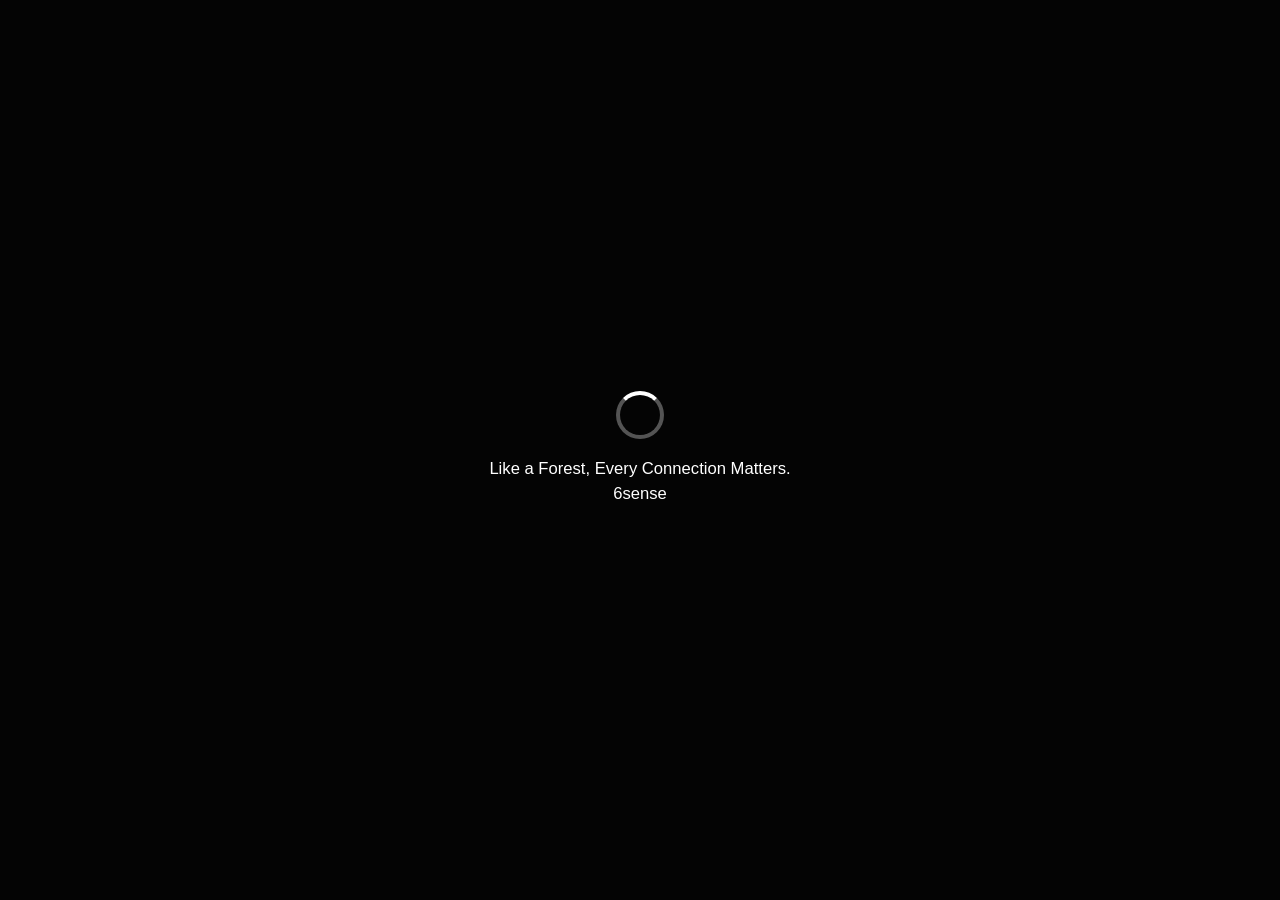
==== index.html @ bb99399f "UPDATE" ====
<!DOCTYPE html>
<html lang="en">
<head>
    <meta charset="UTF-8" />
    <meta name="viewport" content="width=device-width, initial-scale=1.0" />
    <title>6Sense Business</title>
    <link rel="stylesheet" href="style.css" />
</head>
<body>
    <div id="intro-screen" aria-hidden="true">
        <video id="intro-video" autoplay muted playsinline preload="auto">
            <source src="Videos/Intro.mp4" type="video/mp4" />
        </video>
        <div class="intro-overlay">
            <div class="loader-circle"></div>
            <p class="intro-quote">Like a Forest, Every Connection Matters.</p>
            <p class="intro-quote">6sense</p>
        </div>
    </div>

    <header class="topbar">
        <div class="logo" onclick="location.href='index.html'">6Sense Business</div>

        <nav class="navbar" aria-label="Primary navigation">
            <ul class="nav-list">
                <li><a href="about.html" class="nav-link">About Us</a></li>
                <li><a href="method.html" class="nav-link">The 6Sense Method</a></li>
                <li class="dropdown">
                    <span class="nav-link" tabindex="0">Offerings</span>
                    <ul class="submenu">
                        <li><a href="leadership.html">Leadership Reinvention</a></li>
                        <li><a href="team.html">Team Reinvention</a></li>
                        <li><a href="enterprise.html">Enterprise Reinvention</a></li>
                    </ul>
                </li>
                <li><a href="insights.html" class="nav-link">Insights &amp; Keynote Speakers</a></li>
                <li><a href="contact.html" class="nav-link">Contact</a></li>
            </ul>
        </nav>

        <div class="search-container">
            <input type="text" id="searchInput" placeholder="Search..." />
            <button id="searchBtn" type="button">Search</button>
        </div>
    </header>

    <div class="palette-switcher">
        <label for="paletteSelect">Palette</label>
        <select id="paletteSelect" aria-label="Color palette">
            <option value="anchorGreyMistyGreenMistyBlue">F&amp;B Anchor Grey / Misty Green / Misty Blue</option>
            <option value="springDustYellowstoneYellowstoneDark">F&amp;B Spring Dust / Yellowstone / Yellowstone Dark</option>
            <option value="stickyBlueLightStickyBlueDarkStickyBlue">F&amp;B Sticky Blue / Light Sticky Blue / Dark Sticky Blue</option>
            <option value="greyUltraLightGreyBlue">F&amp;B Grey / Ultra Light Grey / Blue</option>
            <option value="greenUltraLightGreyBlue">F&amp;B Green / Ultra Light Grey / Blue</option>
            <option value="greenLightGreenWhite">F&amp;B Green / Light Green / White</option>
            <option value="lightBlueLightBlueGreyDarkBlueGrey">F&amp;B Light Blue / Blue Grey / Dark Blue Grey</option>
            <option value="greenBlueGreenDarkBlue">F&amp;B Green / Blue Green / Dark Blue</option>
            <option value="lightGreyDarkGreyBlueNavyBlue">F&amp;B Light Grey / Dark Grey Blue / Navy Blue</option>
            <option value="goldSandCream">F&amp;B Gold / Sand / Cream</option>
            <option value="goldGoldCream">F&amp;B Gold / Gold / Cream</option>
            <option value="greyBlueGreyWhite">Grey Blue / Grey / White</option>
            <option value="forestGreenLightForestGreenWhite">Forest Green / Light Forest Green / White</option>
        </select>
    </div>

    <section class="hero">
        <video id="hero-palette-video" class="hero-video" autoplay muted loop playsinline preload="auto" aria-hidden="true">
            <source src="Videos/Intro4.mp4" type="video/mp4" />
        </video>
        <div class="hero-vignette" aria-hidden="true"></div>

        <div class="hero-content">
            <h1>Real Change starts beneath the Surface</h1>
            <p>
                We guide leaders, teams, and organizations through systemic transformation —
                unlocking momentum, clarity, and impact from within.
            </p>
        </div>
    </section>

    <script src="script.js"></script>
</body>
</html>
---- style.css ----
:root {
    --hero-r1: 165, 185, 166;
    --hero-r2: 56, 74, 64;
    --hero-r3: 105, 126, 98;
    --hero-r4: 56, 74, 64;
    --hero-l1: #a5b9a6;
    --hero-l2: #384a40;
    --hero-l3: #697e62;

    --hero-text: #f4f7f1;
    --hero-text-muted: rgba(244, 247, 241, 0.9);
    --hero-text-shadow: 0 2px 24px rgba(7, 10, 8, 0.24);

    --surface-bg: #f2f4ef;
    --surface-elevated: rgba(250, 251, 248, 0.92);
    --surface-border: rgba(144, 157, 140, 0.33);
    --ink-main: #1f2b24;
    --ink-muted: #324238;
}

* {
    box-sizing: border-box;
}

html {
    scroll-behavior: smooth;
}

body {
    margin: 0;
    font-family: "Open Sans", "Segoe UI", Arial, sans-serif;
    color: var(--ink-main);
    background: var(--surface-bg);
    opacity: 0;
    animation: pageFadeIn 0.9s ease forwards;
    transition: opacity 0.55s ease;
}

body.page-fade-out {
    opacity: 0;
}

ul {
    list-style: none;
    margin: 0;
    padding: 0;
}

#intro-screen {
    position: fixed;
    inset: 0;
    z-index: 2000;
    display: grid;
    place-items: center;
    background: #040404;
    transition: opacity 1.5s ease;
}

#intro-screen.fade-out {
    opacity: 0;
    pointer-events: none;
}

#intro-video {
    position: absolute;
    inset: 0;
    width: 100%;
    height: 100%;
    object-fit: cover;
}

.intro-overlay {
    position: relative;
    z-index: 2;
    text-align: center;
    color: #fff;
}

.loader-circle {
    width: 48px;
    height: 48px;
    margin: 0 auto 20px;
    border: 4px solid rgba(255, 255, 255, 0.32);
    border-top-color: #fff;
    border-radius: 50%;
    animation: spin 1s linear infinite;
}

.intro-quote {
    margin: 0.3rem 0;
    font-size: clamp(1rem, 1.3vw, 1.2rem);
    opacity: 0;
    animation: fadeIn 1.3s ease forwards 0.5s;
}

.topbar {
    position: relative;
    z-index: 120;
    display: flex;
    align-items: center;
    justify-content: space-between;
    gap: 1.2rem;
    flex-wrap: wrap;
    padding: 14px 28px;
    background: var(--surface-elevated);
    border-bottom: 1px solid rgba(124, 137, 119, 0.25);
    backdrop-filter: blur(8px);
}

.logo {
    font-size: clamp(1.1rem, 1.6vw, 1.35rem);
    font-weight: 700;
    letter-spacing: 0.01em;
    color: var(--ink-main);
    cursor: pointer;
}

.navbar {
    flex: 1;
}

.nav-list {
    display: flex;
    flex-wrap: wrap;
    justify-content: center;
    gap: clamp(0.8rem, 1.8vw, 1.4rem);
}

.nav-list li {
    position: relative;
}

.nav-link {
    position: relative;
    display: inline-block;
    color: var(--ink-main);
    text-decoration: none;
    font-size: 0.98rem;
    line-height: 1.3;
}

.nav-link::after {
    content: "";
    position: absolute;
    left: 0;
    bottom: -4px;
    width: 100%;
    height: 1px;
    background: currentColor;
    transform: scaleX(0);
    transform-origin: left;
    transition: transform 0.25s ease;
    opacity: 0.65;
}

.nav-link:hover::after,
.nav-link:focus-visible::after {
    transform: scaleX(1);
}

.dropdown > .nav-link {
    cursor: default;
}

.submenu {
    position: absolute;
    left: 0;
    top: calc(100% + 8px);
    min-width: 220px;
    padding: 8px;
    background: color-mix(in srgb, var(--hero-l2) 74%, #152019 26%);
    border: 1px solid rgba(255, 255, 255, 0.12);
    border-radius: 10px;
    box-shadow: 0 18px 45px rgba(5, 9, 7, 0.24);
    opacity: 0;
    visibility: hidden;
    transform: translateY(8px);
    transition: opacity 0.22s ease, transform 0.22s ease, visibility 0s 0.22s;
    pointer-events: none;
}

.submenu li {
    padding: 0;
}

.submenu a {
    display: block;
    padding: 10px 12px;
    border-radius: 6px;
    color: #f8faf6;
    text-decoration: none;
    font-size: 0.94rem;
}

.submenu a:hover,
.submenu a:focus-visible {
    background: rgba(255, 255, 255, 0.12);
}

.dropdown:hover .submenu,
.dropdown:focus-within .submenu {
    opacity: 1;
    visibility: visible;
    transform: translateY(0);
    transition-delay: 0s;
    pointer-events: auto;
}

.search-container {
    display: flex;
    align-items: center;
    gap: 8px;
}

.search-container input,
.search-container button,
.palette-switcher select {
    font: inherit;
}

.search-container input {
    width: min(200px, 35vw);
    padding: 7px 10px;
    border-radius: 8px;
    border: 1px solid var(--surface-border);
    background: #f8faf6;
}

.search-container button {
    border: 0;
    border-radius: 8px;
    padding: 8px 12px;
    color: #f8faf6;
    background: #2b4132;
    cursor: pointer;
}

.palette-switcher {
    position: fixed;
    top: 92px;
    right: 16px;
    z-index: 130;
    display: flex;
    align-items: center;
    gap: 10px;
    padding: 10px 14px;
    border-radius: 12px;
    background: rgba(249, 250, 246, 0.88);
    border: 1px solid var(--surface-border);
    box-shadow: 0 8px 28px rgba(5, 8, 7, 0.1);
    backdrop-filter: blur(8px);
}

.palette-switcher label {
    font-size: 0.88rem;
    color: var(--ink-muted);
    white-space: nowrap;
}

.palette-switcher select {
    min-width: 280px;
    padding: 8px 10px;
    border: 1px solid var(--surface-border);
    border-radius: 8px;
    color: var(--ink-main);
    background: #f8faf6;
}

.hero {
    position: relative;
    isolation: isolate;
    overflow: hidden;
    min-height: calc(100vh - 73px);
    display: grid;
    place-items: center;
    padding: clamp(3rem, 9vh, 7rem) 1.5rem;
    text-align: center;
    background: #0f1712;
}

.hero-video,
.hero-vignette {
    position: absolute;
    pointer-events: none;
}

.hero-video {
    inset: 0;
    z-index: 0;
    width: 100%;
    height: 100%;
    object-fit: cover;
    transform: translateZ(0);
}

.hero-vignette {
    inset: 0;
    z-index: 2;
    background:
        radial-gradient(circle at 50% 42%, transparent 0%, rgba(0, 0, 0, 0.08) 56%, rgba(0, 0, 0, 0.2) 100%),
        linear-gradient(180deg, rgba(255, 255, 255, 0.08) 0%, rgba(0, 0, 0, 0.18) 100%);
}

.hero-content {
    position: relative;
    z-index: 3;
    max-width: 860px;
    color: var(--hero-text);
    opacity: 0;
    transform: translateY(18px);
    animation: heroReveal 1s cubic-bezier(0.21, 0.75, 0.22, 1) forwards 0.2s;
}

.hero-content h1 {
    margin: 0;
    font-size: clamp(2rem, 4vw, 3.35rem);
    letter-spacing: -0.02em;
    line-height: 1.08;
    text-wrap: balance;
    text-shadow: var(--hero-text-shadow);
}

.hero-content p {
    margin: 1.15rem auto 0;
    max-width: 760px;
    font-size: clamp(1.02rem, 1.7vw, 1.25rem);
    line-height: 1.62;
    color: var(--hero-text-muted);
    text-shadow: var(--hero-text-shadow);
    text-wrap: pretty;
}

.section-hero {
    height: 70vh;
}

.section-content {
    max-width: 980px;
    margin: 60px auto;
    padding: 0 24px 80px;
    font-size: 18px;
    line-height: 1.85;
    color: #2b2b2b;
}

.section-content h2 {
    margin: 32px 0 12px;
    font-size: 30px;
    color: #2d4533;
}

.section-content p {
    margin: 0 0 22px;
}

.section-content ul {
    margin: 0 0 22px;
    padding-left: 20px;
    list-style: disc;
}

.contact-form {
    display: flex;
    flex-direction: column;
    gap: 12px;
    max-width: 720px;
    margin: 18px 0 24px;
}

.contact-form label {
    font-size: 16px;
    color: #2d4533;
}

.contact-form input,
.contact-form textarea {
    padding: 12px 14px;
    font-size: 16px;
    border-radius: 8px;
    border: 1px solid #c1c7bc;
    background: #f7f8f3;
    font-family: inherit;
}

.contact-form textarea {
    resize: vertical;
}

.contact-form button {
    align-self: flex-start;
    border: 0;
    border-radius: 999px;
    padding: 10px 22px;
    font-size: 14px;
    letter-spacing: 0.08em;
    text-transform: uppercase;
    background: #2d4533;
    color: #f5f5f0;
    cursor: pointer;
}

.contact-email-note {
    font-size: 16px;
    color: #2b2b2b;
}

@keyframes pageFadeIn {
    to {
        opacity: 1;
    }
}

@keyframes spin {
    to {
        transform: rotate(360deg);
    }
}

@keyframes fadeIn {
    to {
        opacity: 1;
    }
}

@keyframes heroReveal {
    to {
        opacity: 1;
        transform: translateY(0);
    }
}

@media (max-width: 980px) {
    .topbar {
        padding: 12px 16px;
    }

    .palette-switcher {
        top: auto;
        right: 14px;
        left: 14px;
        bottom: 16px;
        justify-content: space-between;
    }

    .palette-switcher select {
        min-width: 0;
        width: 100%;
    }
}

@media (max-width: 680px) {
    .search-container {
        width: 100%;
    }

    .search-container input {
        flex: 1;
        width: auto;
    }

    .hero {
        min-height: calc(100vh - 124px);
    }
}

@media (prefers-reduced-motion: reduce) {
    html {
        scroll-behavior: auto;
    }

    *,
    *::before,
    *::after {
        animation-duration: 0.01ms !important;
        animation-iteration-count: 1 !important;
        transition-duration: 0.01ms !important;
        scroll-behavior: auto !important;
    }

    .hero-video {
        animation: none !important;
    }
}
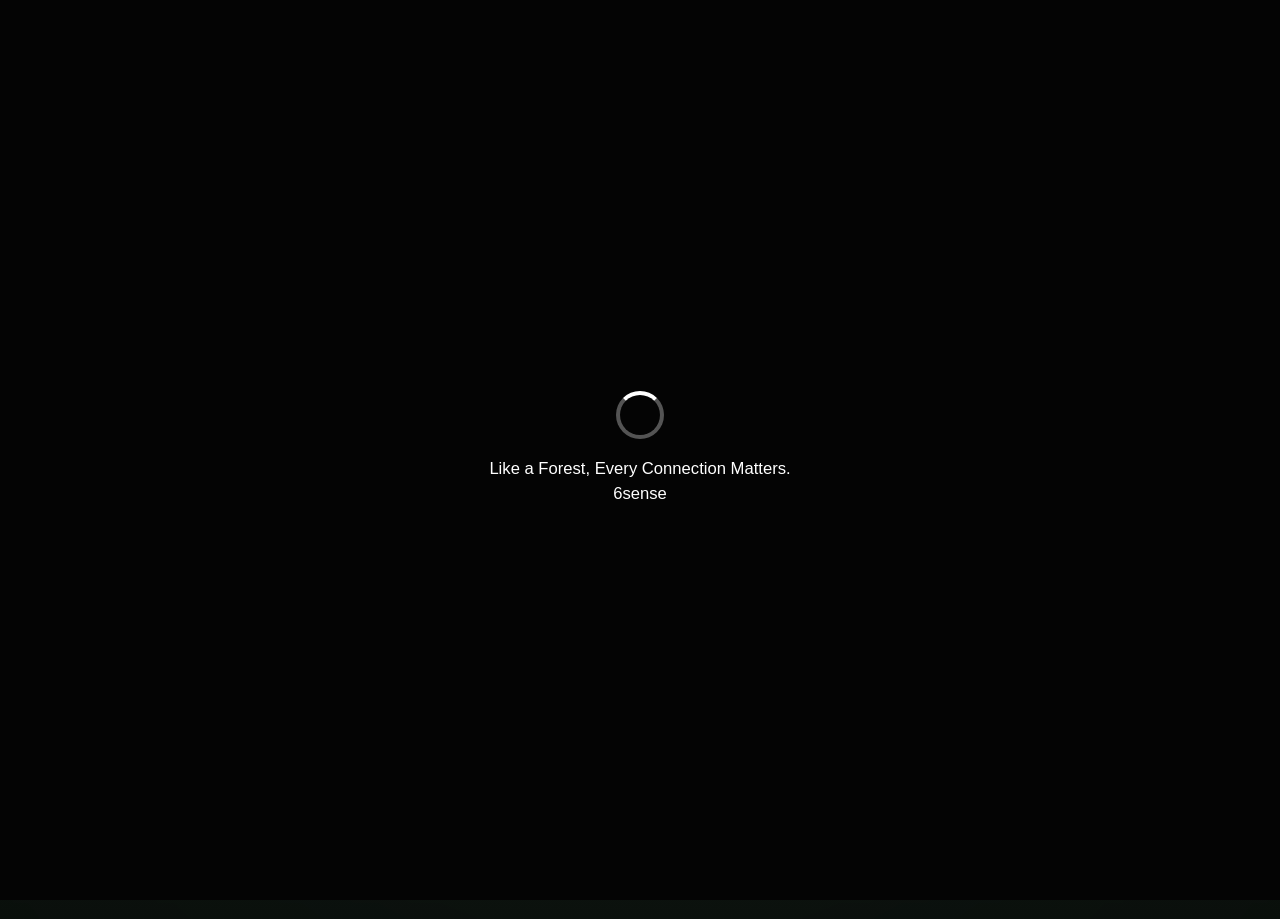
==== commit 22028876: "Update main menu labels/order and rename core pages" ====
--- a/index.html
+++ b/index.html
@@ -20,19 +20,18 @@
 
     <header class="topbar">
         <div class="logo" onclick="location.href='index.html'">6Sense Business</div>
-
         <nav class="navbar" aria-label="Primary navigation">
             <ul class="nav-list">
-                <li><a href="about.html" class="nav-link">About Us</a></li>
-                <li><a href="method.html" class="nav-link">The 6Sense Method</a></li>
+                <li><a href="who-we-are.html" class="nav-link">Who We Are</a></li>
                 <li class="dropdown">
-                    <span class="nav-link" tabindex="0">Offerings</span>
+                    <span class="nav-link">What We Offer</span>
                     <ul class="submenu">
                         <li><a href="leadership.html">Leadership Reinvention</a></li>
                         <li><a href="team.html">Team Reinvention</a></li>
                         <li><a href="enterprise.html">Enterprise Reinvention</a></li>
                     </ul>
                 </li>
+                <li><a href="our-approach.html" class="nav-link">Our Approach: The 6th Sense Method</a></li>
                 <li><a href="insights.html" class="nav-link">Insights &amp; Keynote Speakers</a></li>
                 <li><a href="contact.html" class="nav-link">Contact</a></li>
             </ul>
--- a/style.css
+++ b/style.css
@@ -23,7 +23,7 @@
 }
 
 html {
-    scroll-behavior: smooth;
+    scroll-behavior: auto;
 }
 
 body {
@@ -93,8 +93,10 @@
     animation: fadeIn 1.3s ease forwards 0.5s;
 }
 
+/* Premium sticky header with subtle glass effect and scroll state transitions. */
 .topbar {
-    position: relative;
+    position: sticky;
+    top: 0;
     z-index: 120;
     display: flex;
     align-items: center;
@@ -105,6 +107,17 @@
     background: var(--surface-elevated);
     border-bottom: 1px solid rgba(124, 137, 119, 0.25);
     backdrop-filter: blur(8px);
+    box-shadow: 0 8px 24px rgba(14, 22, 18, 0.04);
+    transition: background 0.35s ease, box-shadow 0.35s ease, border-color 0.35s ease, padding 0.35s ease;
+}
+
+/* Applied via JS when the user scrolls, to give a refined compact nav feel. */
+.topbar.is-scrolled {
+    padding-top: 10px;
+    padding-bottom: 10px;
+    background: rgba(247, 249, 245, 0.95);
+    border-bottom-color: rgba(124, 137, 119, 0.35);
+    box-shadow: 0 12px 28px rgba(14, 22, 18, 0.12);
 }
 
 .logo {
@@ -137,6 +150,7 @@
     text-decoration: none;
     font-size: 0.98rem;
     line-height: 1.3;
+    transition: color 0.2s ease;
 }
 
 .nav-link::after {
@@ -158,14 +172,30 @@
     transform: scaleX(1);
 }
 
+/* Active page marker for professional navigation orientation. */
+.nav-link.active {
+    color: color-mix(in srgb, var(--ink-main) 78%, #1f7d58 22%);
+    font-weight: 600;
+}
+
+.nav-link.active::after {
+    transform: scaleX(1);
+}
+
 .dropdown > .nav-link {
     cursor: default;
+}
+
+/* Creates a hover-safe bridge between nav label and dropdown panel. */
+.dropdown {
+    padding-bottom: 12px;
+    margin-bottom: -12px;
 }
 
 .submenu {
     position: absolute;
     left: 0;
-    top: calc(100% + 8px);
+    top: calc(100% + 2px);
     min-width: 220px;
     padding: 8px;
     background: color-mix(in srgb, var(--hero-l2) 74%, #152019 26%);
@@ -198,7 +228,8 @@
 }
 
 .dropdown:hover .submenu,
-.dropdown:focus-within .submenu {
+.dropdown:focus-within .submenu,
+.dropdown.is-open .submenu {
     opacity: 1;
     visibility: visible;
     transform: translateY(0);
@@ -233,6 +264,14 @@
     color: #f8faf6;
     background: #2b4132;
     cursor: pointer;
+    transition: transform 0.2s ease, box-shadow 0.25s ease, background 0.2s ease;
+}
+
+.search-container button:hover,
+.search-container button:focus-visible {
+    background: #34513e;
+    transform: translateY(-1px);
+    box-shadow: 0 8px 14px rgba(28, 45, 34, 0.2);
 }
 
 .palette-switcher {
@@ -278,6 +317,39 @@
     background: #0f1712;
 }
 
+.section-hero {
+    position: relative;
+}
+
+.hero-bg {
+    position: absolute;
+    inset: 0;
+    z-index: 0;
+    overflow: hidden;
+    background: #0f1712;
+}
+
+.hero-darken {
+    position: absolute;
+    inset: 0;
+    z-index: 2;
+    background:
+        radial-gradient(circle at 50% 42%, transparent 0%, rgba(0, 0, 0, 0.08) 56%, rgba(0, 0, 0, 0.22) 100%),
+        linear-gradient(180deg, rgba(255, 255, 255, 0.06) 0%, rgba(0, 0, 0, 0.26) 100%);
+    pointer-events: none;
+}
+
+.palette-video {
+    position: absolute;
+    inset: 0;
+    z-index: 0;
+    width: 100%;
+    height: 100%;
+    object-fit: cover;
+    transform: translateZ(0);
+    pointer-events: none;
+}
+
 .hero-video,
 .hero-vignette {
     position: absolute;
@@ -334,13 +406,18 @@
     height: 70vh;
 }
 
+/* Elevated content treatment used across all inner pages for a premium card-like reading flow. */
 .section-content {
     max-width: 980px;
     margin: 60px auto;
-    padding: 0 24px 80px;
+    padding: 30px 28px 80px;
     font-size: 18px;
     line-height: 1.85;
     color: #2b2b2b;
+    background: linear-gradient(180deg, rgba(252, 253, 251, 0.88), rgba(247, 249, 245, 0.92));
+    border: 1px solid rgba(133, 150, 138, 0.18);
+    border-radius: 18px;
+    box-shadow: 0 18px 36px rgba(20, 28, 24, 0.08);
 }
 
 .section-content h2 {
@@ -353,11 +430,91 @@
     margin: 0 0 22px;
 }
 
+/* Reveal animation hooks are toggled in JS to keep motion intentional and polished. */
+.reveal-on-scroll {
+    opacity: 0;
+    transform: translateY(16px);
+    transition: opacity 0.65s ease, transform 0.65s ease;
+    will-change: opacity, transform;
+}
+
+.reveal-on-scroll.is-visible {
+    opacity: 1;
+    transform: translateY(0);
+}
+
 .section-content ul {
     margin: 0 0 22px;
     padding-left: 20px;
     list-style: disc;
 }
+
+/* Reusable premium content expansion modules for inner pages. */
+.detail-band {
+    max-width: 1100px;
+    margin: 26px auto 70px;
+    padding: 0 24px;
+}
+
+.feature-grid {
+    display: grid;
+    grid-template-columns: repeat(auto-fit, minmax(220px, 1fr));
+    gap: 16px;
+}
+
+.feature-card {
+    padding: 18px;
+    border-radius: 14px;
+    background: linear-gradient(170deg, rgba(249, 251, 247, 0.96), rgba(236, 242, 235, 0.92));
+    border: 1px solid rgba(117, 142, 126, 0.22);
+    box-shadow: 0 12px 26px rgba(17, 33, 25, 0.08);
+    transition: transform 0.28s ease, box-shadow 0.28s ease;
+}
+
+.feature-card:hover {
+    transform: translateY(-4px);
+    box-shadow: 0 18px 30px rgba(17, 33, 25, 0.12);
+}
+
+.feature-card h3 {
+    margin: 0 0 8px;
+    font-size: 1.03rem;
+    color: #274131;
+}
+
+.feature-card p {
+    margin: 0;
+    font-size: 0.96rem;
+    line-height: 1.65;
+    color: #2f3933;
+}
+
+/* Animated KPI strip for premium storytelling blocks across pages. */
+.impact-strip {
+    max-width: 1100px;
+    margin: 0 auto 86px;
+    padding: 0 24px;
+    display: grid;
+    grid-template-columns: repeat(auto-fit, minmax(180px, 1fr));
+    gap: 12px;
+}
+
+.impact-pill {
+    padding: 14px 16px;
+    border-radius: 999px;
+    text-align: center;
+    font-weight: 600;
+    letter-spacing: 0.01em;
+    color: #294033;
+    border: 1px solid rgba(112, 136, 122, 0.26);
+    background: linear-gradient(140deg, rgba(243, 248, 241, 0.95), rgba(228, 236, 226, 0.92));
+    box-shadow: 0 10px 20px rgba(20, 36, 28, 0.08);
+    animation: breathe 3.2s ease-in-out infinite;
+}
+
+.impact-pill:nth-child(2) { animation-delay: 0.35s; }
+.impact-pill:nth-child(3) { animation-delay: 0.7s; }
+.impact-pill:nth-child(4) { animation-delay: 1.05s; }
 
 .contact-form {
     display: flex;
@@ -429,6 +586,11 @@
     }
 }
 
+@keyframes breathe {
+    0%, 100% { transform: translateY(0); }
+    50% { transform: translateY(-3px); }
+}
+
 @media (max-width: 980px) {
     .topbar {
         padding: 12px 16px;
@@ -445,6 +607,11 @@
     .palette-switcher select {
         min-width: 0;
         width: 100%;
+    }
+
+    .section-content {
+        padding: 24px 20px 64px;
+        border-radius: 14px;
     }
 }
 
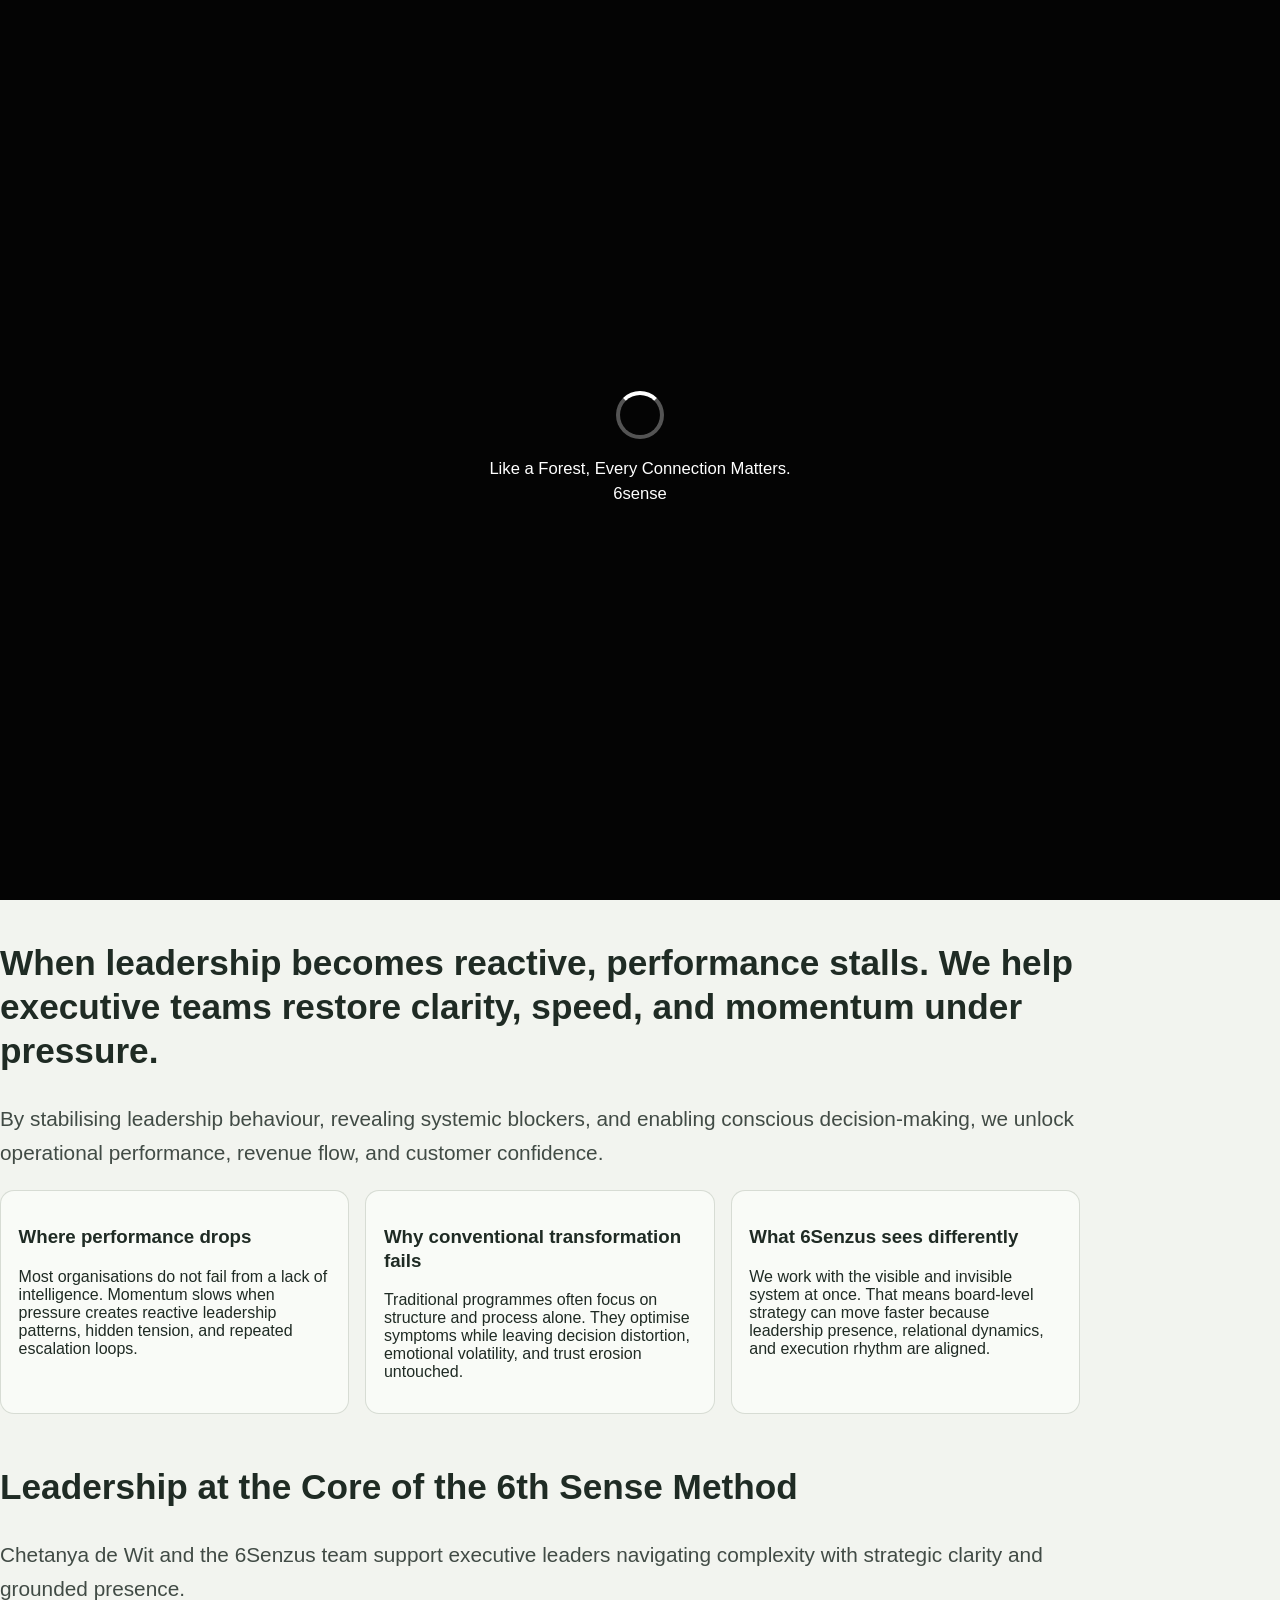
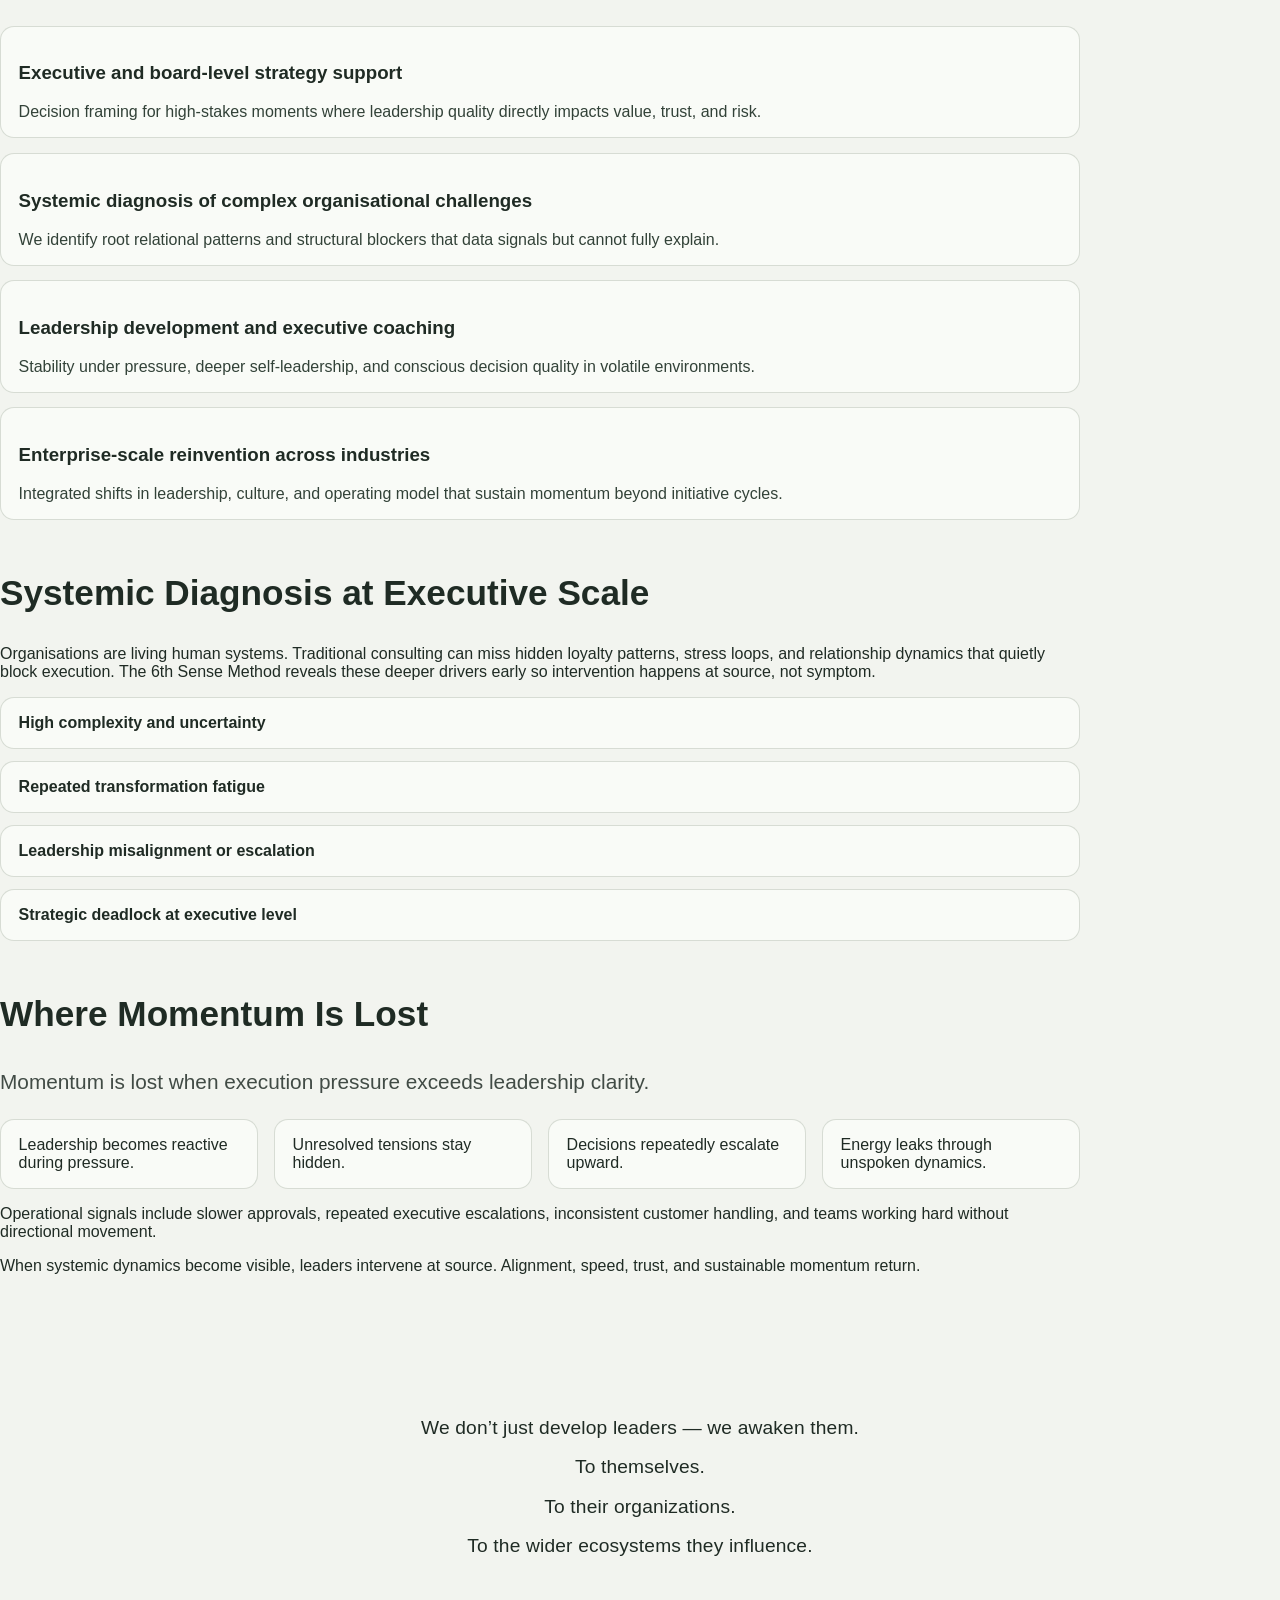
==== commit 155e9b56: "Implement premium content architecture and motion system across site" ====
--- a/index.html
+++ b/index.html
@@ -24,19 +24,18 @@
             <ul class="nav-list">
                 <li><a href="who-we-are.html" class="nav-link">Who We Are</a></li>
                 <li class="dropdown">
-                    <span class="nav-link">What We Offer</span>
+                    <a href="what-we-offer.html" class="nav-link">What We Offer</a>
                     <ul class="submenu">
                         <li><a href="leadership.html">Leadership Reinvention</a></li>
                         <li><a href="team.html">Team Reinvention</a></li>
                         <li><a href="enterprise.html">Enterprise Reinvention</a></li>
                     </ul>
                 </li>
-                <li><a href="our-approach.html" class="nav-link">Our Approach: The 6th Sense Method</a></li>
+                <li><a href="our-approach.html" class="nav-link">Our Approach</a></li>
                 <li><a href="insights.html" class="nav-link">Insights &amp; Keynote Speakers</a></li>
                 <li><a href="contact.html" class="nav-link">Contact</a></li>
             </ul>
         </nav>
-
         <div class="search-container">
             <input type="text" id="searchInput" placeholder="Search..." />
             <button id="searchBtn" type="button">Search</button>
@@ -62,20 +61,93 @@
         </select>
     </div>
 
-    <section class="hero">
+    <section class="hero" data-palette-video-target>
         <video id="hero-palette-video" class="hero-video" autoplay muted loop playsinline preload="auto" aria-hidden="true">
             <source src="Videos/Intro4.mp4" type="video/mp4" />
         </video>
         <div class="hero-vignette" aria-hidden="true"></div>
-
-        <div class="hero-content">
-            <h1>Real Change starts beneath the Surface</h1>
-            <p>
-                We guide leaders, teams, and organizations through systemic transformation —
-                unlocking momentum, clarity, and impact from within.
-            </p>
+        <div class="hero-content reveal" data-reveal="up">
+            <p class="eyebrow">6Senzus / 6Sense Business Constellations</p>
+            <h1>Real change starts beneath the surface.</h1>
+            <p>We help executive teams restore clarity, speed, and momentum under pressure by aligning leadership behaviour, strategy, and systemic intelligence.</p>
+            <a class="cta-link" href="what-we-offer.html">Explore What We Offer</a>
         </div>
     </section>
+
+    <main>
+        <section class="section shell" id="who-we-are-overview">
+            <h2 class="reveal" data-reveal="line">When leadership becomes reactive, performance stalls. We help executive teams restore clarity, speed, and momentum under pressure.</h2>
+            <p class="lead reveal" data-reveal="up">By stabilising leadership behaviour, revealing systemic blockers, and enabling conscious decision-making, we unlock operational performance, revenue flow, and customer confidence.</p>
+            <div class="split-grid">
+                <article class="card reveal" data-reveal="up">
+                    <h3>Where performance drops</h3>
+                    <p>Most organisations do not fail from a lack of intelligence. Momentum slows when pressure creates reactive leadership patterns, hidden tension, and repeated escalation loops.</p>
+                </article>
+                <article class="card reveal" data-reveal="up" data-reveal-delay="0.08">
+                    <h3>Why conventional transformation fails</h3>
+                    <p>Traditional programmes often focus on structure and process alone. They optimise symptoms while leaving decision distortion, emotional volatility, and trust erosion untouched.</p>
+                </article>
+                <article class="card reveal" data-reveal="up" data-reveal-delay="0.16">
+                    <h3>What 6Senzus sees differently</h3>
+                    <p>We work with the visible and invisible system at once. That means board-level strategy can move faster because leadership presence, relational dynamics, and execution rhythm are aligned.</p>
+                </article>
+            </div>
+        </section>
+
+        <section class="section shell" id="leadership-core">
+            <h2 class="reveal" data-reveal="line">Leadership at the Core of the 6th Sense Method</h2>
+            <p class="lead reveal" data-reveal="up">Chetanya de Wit and the 6Senzus team support executive leaders navigating complexity with strategic clarity and grounded presence.</p>
+            <div class="capability-list">
+                <article class="hover-row reveal" data-reveal="up">
+                    <h3>Executive and board-level strategy support</h3>
+                    <p>Decision framing for high-stakes moments where leadership quality directly impacts value, trust, and risk.</p>
+                </article>
+                <article class="hover-row reveal" data-reveal="up" data-reveal-delay="0.08">
+                    <h3>Systemic diagnosis of complex organisational challenges</h3>
+                    <p>We identify root relational patterns and structural blockers that data signals but cannot fully explain.</p>
+                </article>
+                <article class="hover-row reveal" data-reveal="up" data-reveal-delay="0.16">
+                    <h3>Leadership development and executive coaching</h3>
+                    <p>Stability under pressure, deeper self-leadership, and conscious decision quality in volatile environments.</p>
+                </article>
+                <article class="hover-row reveal" data-reveal="up" data-reveal-delay="0.24">
+                    <h3>Enterprise-scale reinvention across industries</h3>
+                    <p>Integrated shifts in leadership, culture, and operating model that sustain momentum beyond initiative cycles.</p>
+                </article>
+            </div>
+        </section>
+
+        <section class="section shell">
+            <h2 class="reveal" data-reveal="line">Systemic Diagnosis at Executive Scale</h2>
+            <p class="reveal" data-reveal="up">Organisations are living human systems. Traditional consulting can miss hidden loyalty patterns, stress loops, and relationship dynamics that quietly block execution. The 6th Sense Method reveals these deeper drivers early so intervention happens at source, not symptom.</p>
+            <div class="strip-list">
+                <div class="strip reveal" data-reveal="mask">High complexity and uncertainty</div>
+                <div class="strip reveal" data-reveal="mask" data-reveal-delay="0.08">Repeated transformation fatigue</div>
+                <div class="strip reveal" data-reveal="mask" data-reveal-delay="0.16">Leadership misalignment or escalation</div>
+                <div class="strip reveal" data-reveal="mask" data-reveal-delay="0.24">Strategic deadlock at executive level</div>
+            </div>
+        </section>
+
+        <section class="section shell" id="momentum">
+            <h2 class="reveal" data-reveal="line">Where Momentum Is Lost</h2>
+            <p class="lead reveal" data-reveal="up">Momentum is lost when execution pressure exceeds leadership clarity.</p>
+            <div class="mini-grid">
+                <div class="mini-row reveal" data-reveal="up">Leadership becomes reactive during pressure.</div>
+                <div class="mini-row reveal" data-reveal="up" data-reveal-delay="0.06">Unresolved tensions stay hidden.</div>
+                <div class="mini-row reveal" data-reveal="up" data-reveal-delay="0.12">Decisions repeatedly escalate upward.</div>
+                <div class="mini-row reveal" data-reveal="up" data-reveal-delay="0.18">Energy leaks through unspoken dynamics.</div>
+            </div>
+            <p class="reveal" data-reveal="up">Operational signals include slower approvals, repeated executive escalations, inconsistent customer handling, and teams working hard without directional movement.</p>
+            <p class="reveal" data-reveal="up">When systemic dynamics become visible, leaders intervene at source. Alignment, speed, trust, and sustainable momentum return.</p>
+        </section>
+    </main>
+
+    <footer class="site-footer reveal" data-reveal="up">
+        <p>We don’t just develop leaders — we awaken them.</p>
+        <p>To themselves.</p>
+        <p>To their organizations.</p>
+        <p>To the wider ecosystems they influence.</p>
+    </footer>
 
     <script src="script.js"></script>
 </body>
--- a/style.css
+++ b/style.css
@@ -93,10 +93,8 @@
     animation: fadeIn 1.3s ease forwards 0.5s;
 }
 
-/* Premium sticky header with subtle glass effect and scroll state transitions. */
 .topbar {
-    position: sticky;
-    top: 0;
+    position: relative;
     z-index: 120;
     display: flex;
     align-items: center;
@@ -107,17 +105,6 @@
     background: var(--surface-elevated);
     border-bottom: 1px solid rgba(124, 137, 119, 0.25);
     backdrop-filter: blur(8px);
-    box-shadow: 0 8px 24px rgba(14, 22, 18, 0.04);
-    transition: background 0.35s ease, box-shadow 0.35s ease, border-color 0.35s ease, padding 0.35s ease;
-}
-
-/* Applied via JS when the user scrolls, to give a refined compact nav feel. */
-.topbar.is-scrolled {
-    padding-top: 10px;
-    padding-bottom: 10px;
-    background: rgba(247, 249, 245, 0.95);
-    border-bottom-color: rgba(124, 137, 119, 0.35);
-    box-shadow: 0 12px 28px rgba(14, 22, 18, 0.12);
 }
 
 .logo {
@@ -150,7 +137,6 @@
     text-decoration: none;
     font-size: 0.98rem;
     line-height: 1.3;
-    transition: color 0.2s ease;
 }
 
 .nav-link::after {
@@ -172,30 +158,14 @@
     transform: scaleX(1);
 }
 
-/* Active page marker for professional navigation orientation. */
-.nav-link.active {
-    color: color-mix(in srgb, var(--ink-main) 78%, #1f7d58 22%);
-    font-weight: 600;
-}
-
-.nav-link.active::after {
-    transform: scaleX(1);
-}
-
 .dropdown > .nav-link {
     cursor: default;
-}
-
-/* Creates a hover-safe bridge between nav label and dropdown panel. */
-.dropdown {
-    padding-bottom: 12px;
-    margin-bottom: -12px;
 }
 
 .submenu {
     position: absolute;
     left: 0;
-    top: calc(100% + 2px);
+    top: calc(100% + 8px);
     min-width: 220px;
     padding: 8px;
     background: color-mix(in srgb, var(--hero-l2) 74%, #152019 26%);
@@ -228,8 +198,7 @@
 }
 
 .dropdown:hover .submenu,
-.dropdown:focus-within .submenu,
-.dropdown.is-open .submenu {
+.dropdown:focus-within .submenu {
     opacity: 1;
     visibility: visible;
     transform: translateY(0);
@@ -264,14 +233,6 @@
     color: #f8faf6;
     background: #2b4132;
     cursor: pointer;
-    transition: transform 0.2s ease, box-shadow 0.25s ease, background 0.2s ease;
-}
-
-.search-container button:hover,
-.search-container button:focus-visible {
-    background: #34513e;
-    transform: translateY(-1px);
-    box-shadow: 0 8px 14px rgba(28, 45, 34, 0.2);
 }
 
 .palette-switcher {
@@ -406,18 +367,13 @@
     height: 70vh;
 }
 
-/* Elevated content treatment used across all inner pages for a premium card-like reading flow. */
 .section-content {
     max-width: 980px;
     margin: 60px auto;
-    padding: 30px 28px 80px;
+    padding: 0 24px 80px;
     font-size: 18px;
     line-height: 1.85;
     color: #2b2b2b;
-    background: linear-gradient(180deg, rgba(252, 253, 251, 0.88), rgba(247, 249, 245, 0.92));
-    border: 1px solid rgba(133, 150, 138, 0.18);
-    border-radius: 18px;
-    box-shadow: 0 18px 36px rgba(20, 28, 24, 0.08);
 }
 
 .section-content h2 {
@@ -430,91 +386,11 @@
     margin: 0 0 22px;
 }
 
-/* Reveal animation hooks are toggled in JS to keep motion intentional and polished. */
-.reveal-on-scroll {
-    opacity: 0;
-    transform: translateY(16px);
-    transition: opacity 0.65s ease, transform 0.65s ease;
-    will-change: opacity, transform;
-}
-
-.reveal-on-scroll.is-visible {
-    opacity: 1;
-    transform: translateY(0);
-}
-
 .section-content ul {
     margin: 0 0 22px;
     padding-left: 20px;
     list-style: disc;
 }
-
-/* Reusable premium content expansion modules for inner pages. */
-.detail-band {
-    max-width: 1100px;
-    margin: 26px auto 70px;
-    padding: 0 24px;
-}
-
-.feature-grid {
-    display: grid;
-    grid-template-columns: repeat(auto-fit, minmax(220px, 1fr));
-    gap: 16px;
-}
-
-.feature-card {
-    padding: 18px;
-    border-radius: 14px;
-    background: linear-gradient(170deg, rgba(249, 251, 247, 0.96), rgba(236, 242, 235, 0.92));
-    border: 1px solid rgba(117, 142, 126, 0.22);
-    box-shadow: 0 12px 26px rgba(17, 33, 25, 0.08);
-    transition: transform 0.28s ease, box-shadow 0.28s ease;
-}
-
-.feature-card:hover {
-    transform: translateY(-4px);
-    box-shadow: 0 18px 30px rgba(17, 33, 25, 0.12);
-}
-
-.feature-card h3 {
-    margin: 0 0 8px;
-    font-size: 1.03rem;
-    color: #274131;
-}
-
-.feature-card p {
-    margin: 0;
-    font-size: 0.96rem;
-    line-height: 1.65;
-    color: #2f3933;
-}
-
-/* Animated KPI strip for premium storytelling blocks across pages. */
-.impact-strip {
-    max-width: 1100px;
-    margin: 0 auto 86px;
-    padding: 0 24px;
-    display: grid;
-    grid-template-columns: repeat(auto-fit, minmax(180px, 1fr));
-    gap: 12px;
-}
-
-.impact-pill {
-    padding: 14px 16px;
-    border-radius: 999px;
-    text-align: center;
-    font-weight: 600;
-    letter-spacing: 0.01em;
-    color: #294033;
-    border: 1px solid rgba(112, 136, 122, 0.26);
-    background: linear-gradient(140deg, rgba(243, 248, 241, 0.95), rgba(228, 236, 226, 0.92));
-    box-shadow: 0 10px 20px rgba(20, 36, 28, 0.08);
-    animation: breathe 3.2s ease-in-out infinite;
-}
-
-.impact-pill:nth-child(2) { animation-delay: 0.35s; }
-.impact-pill:nth-child(3) { animation-delay: 0.7s; }
-.impact-pill:nth-child(4) { animation-delay: 1.05s; }
 
 .contact-form {
     display: flex;
@@ -586,11 +462,6 @@
     }
 }
 
-@keyframes breathe {
-    0%, 100% { transform: translateY(0); }
-    50% { transform: translateY(-3px); }
-}
-
 @media (max-width: 980px) {
     .topbar {
         padding: 12px 16px;
@@ -607,11 +478,6 @@
     .palette-switcher select {
         min-width: 0;
         width: 100%;
-    }
-
-    .section-content {
-        padding: 24px 20px 64px;
-        border-radius: 14px;
     }
 }
 
@@ -648,3 +514,178 @@
         animation: none !important;
     }
 }
+
+/* --- Premium section system --- */
+main {
+    padding-bottom: 2rem;
+}
+
+.shell {
+    width: min(1080px, 92vw);
+    margin: 0 auto;
+}
+
+.page-pad {
+    padding-top: 2.5rem;
+}
+
+.section {
+    margin: clamp(2.2rem, 4vw, 4rem) 0;
+}
+
+.eyebrow {
+    text-transform: uppercase;
+    letter-spacing: 0.08em;
+    color: var(--ink-muted);
+    font-size: 0.78rem;
+}
+
+.lead {
+    font-size: clamp(1.05rem, 1.9vw, 1.3rem);
+    color: color-mix(in srgb, var(--ink-main) 85%, #fff 15%);
+    line-height: 1.6;
+}
+
+h1, h2, h3 { line-height: 1.25; }
+h1 { font-size: clamp(1.8rem, 4vw, 3rem); }
+h2 { font-size: clamp(1.4rem, 2.8vw, 2.2rem); }
+
+.split-grid,
+.metric-grid,
+.circle-grid,
+.lane-grid,
+.translation-grid,
+.mini-grid {
+    display: grid;
+    gap: 1rem;
+}
+
+.split-grid { grid-template-columns: repeat(auto-fit, minmax(230px, 1fr)); }
+.metric-grid { grid-template-columns: repeat(auto-fit, minmax(150px, 1fr)); }
+.circle-grid { grid-template-columns: repeat(auto-fit, minmax(220px, 1fr)); align-items: stretch; }
+.lane-grid { grid-template-columns: repeat(auto-fit, minmax(240px, 1fr)); }
+.translation-grid { grid-template-columns: repeat(auto-fit, minmax(220px, 1fr)); }
+.mini-grid { grid-template-columns: repeat(auto-fit, minmax(210px, 1fr)); }
+
+.card,
+.metric,
+.lane-card,
+.term,
+.mini-row,
+.strip,
+.hover-row,
+.contact-form {
+    border: 1px solid var(--surface-border);
+    background: var(--surface-elevated);
+    border-radius: 14px;
+    padding: 1rem 1.1rem;
+    transition: transform 0.65s cubic-bezier(.22,.61,.36,1), box-shadow 0.65s cubic-bezier(.22,.61,.36,1), border-color 0.5s ease;
+}
+
+.card:hover,
+.hover-row:hover,
+.strip:hover,
+.metric:hover,
+.lane-card:hover,
+.term:hover,
+.mini-row:hover {
+    transform: translateY(-4px);
+    box-shadow: 0 12px 30px rgba(10, 20, 14, 0.1);
+    border-color: color-mix(in srgb, var(--hero-l2) 45%, #fff 55%);
+}
+
+.capability-list { display: grid; gap: 0.9rem; }
+.hover-row p { color: var(--ink-muted); margin-bottom: 0; }
+.strip-list { display: grid; gap: 0.75rem; margin-top: 1rem; }
+.strip { font-weight: 600; }
+
+.metric {
+    text-align: center;
+}
+.metric p {
+    font-size: 1.6rem;
+    margin: 0.2rem 0 0;
+    color: #2f5e42;
+}
+
+.circle-card {
+    border-radius: 50%;
+    aspect-ratio: 1/1;
+    border: 1px solid var(--surface-border);
+    background: radial-gradient(circle at 30% 25%, rgba(var(--hero-r1), 0.24), rgba(var(--hero-r2), 0.08));
+    padding: 1.2rem;
+    display: grid;
+    place-content: center;
+    text-align: center;
+    transition: transform 0.7s cubic-bezier(.22,.61,.36,1), box-shadow 0.7s ease;
+}
+.circle-card:hover {
+    transform: scale(1.04);
+    box-shadow: 0 18px 32px rgba(11, 16, 14, 0.13);
+}
+.circle-card p { font-size: 0.9rem; }
+
+.process-line {
+    display: flex;
+    gap: 0.8rem;
+    flex-wrap: wrap;
+}
+.process-line span {
+    padding: 0.45rem 0.8rem;
+    border-radius: 999px;
+    border: 1px solid var(--surface-border);
+    background: rgba(255, 255, 255, 0.72);
+}
+
+.cta-link {
+    display: inline-block;
+    margin-top: 0.9rem;
+    color: #f5f8f2;
+    background: #274432;
+    border-radius: 999px;
+    padding: 0.62rem 1rem;
+    text-decoration: none;
+    transition: background 0.5s ease, transform 0.5s ease;
+}
+.cta-link:hover { background: #1f3426; transform: translateY(-2px); }
+
+.site-footer {
+    text-align: center;
+    padding: 3rem 1rem 4rem;
+    color: var(--ink-main);
+    letter-spacing: 0.01em;
+}
+.site-footer p {
+    margin: 0.3rem 0;
+    font-size: clamp(1rem, 2vw, 1.2rem);
+    line-height: 1.8;
+}
+
+.reveal {
+    opacity: 0;
+    transform: translateY(18px);
+    transition: opacity 0.7s ease-out, transform 0.7s ease-out;
+    transition-delay: var(--reveal-delay, 0s);
+}
+.reveal[data-reveal="line"] {
+    transform: translateY(10px);
+}
+.reveal.is-visible {
+    opacity: 1;
+    transform: translateY(0);
+}
+
+@media (max-width: 900px) {
+    .search-container { width: 100%; }
+    .search-container input { width: 100%; }
+    .palette-switcher { position: static; margin: 10px auto; width: fit-content; }
+}
+
+@media (prefers-reduced-motion: reduce) {
+    *, *::before, *::after {
+        animation: none !important;
+        transition: none !important;
+        scroll-behavior: auto !important;
+    }
+    .reveal { opacity: 1; transform: none; }
+}
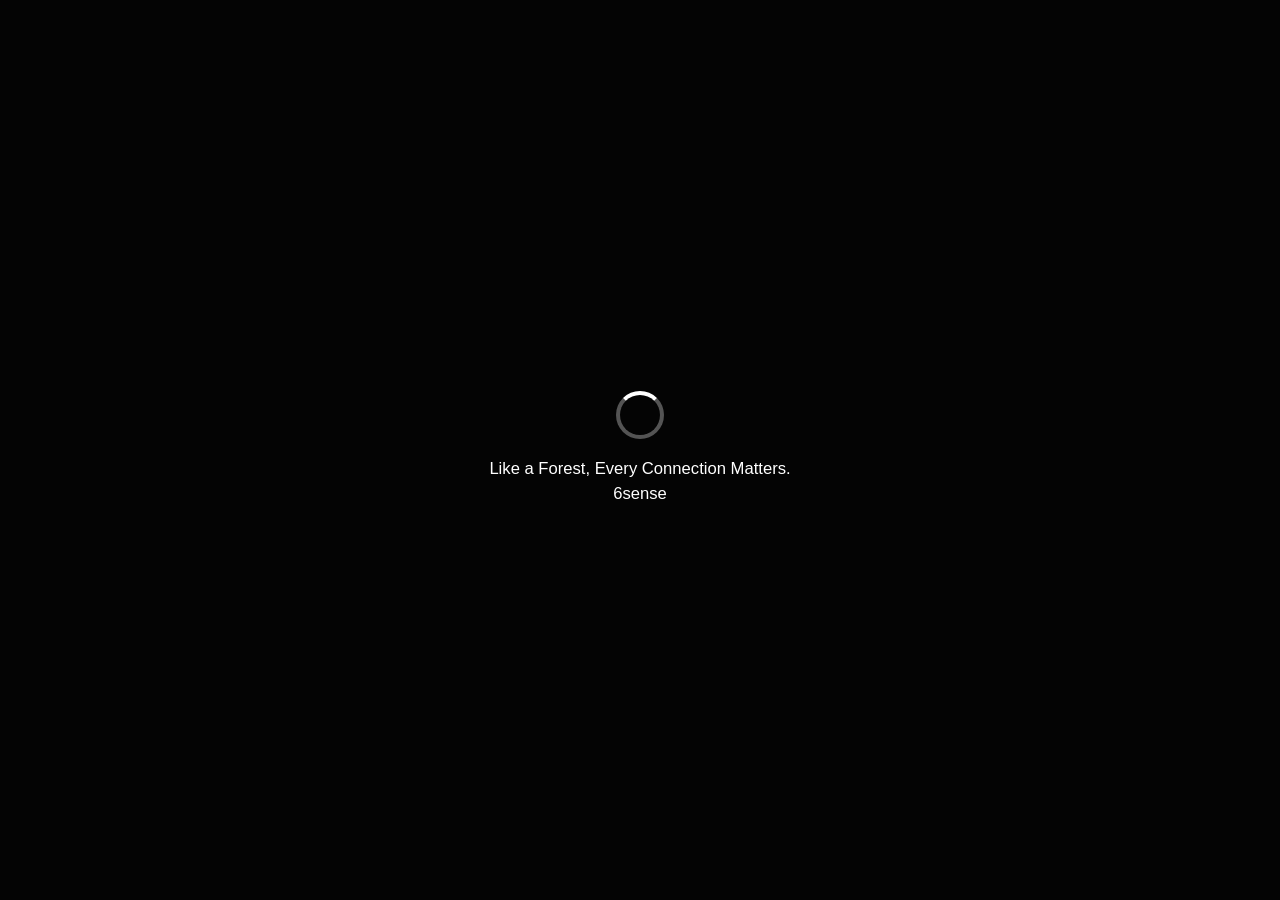
==== commit 98c8c845: "Restore original visual style and animation system" ====
--- a/index.html
+++ b/index.html
@@ -24,7 +24,7 @@
             <ul class="nav-list">
                 <li><a href="who-we-are.html" class="nav-link">Who We Are</a></li>
                 <li class="dropdown">
-                    <a href="what-we-offer.html" class="nav-link">What We Offer</a>
+                    <span class="nav-link">What We Offer</span>
                     <ul class="submenu">
                         <li><a href="leadership.html">Leadership Reinvention</a></li>
                         <li><a href="team.html">Team Reinvention</a></li>
@@ -36,6 +36,7 @@
                 <li><a href="contact.html" class="nav-link">Contact</a></li>
             </ul>
         </nav>
+
         <div class="search-container">
             <input type="text" id="searchInput" placeholder="Search..." />
             <button id="searchBtn" type="button">Search</button>
@@ -61,93 +62,20 @@
         </select>
     </div>
 
-    <section class="hero" data-palette-video-target>
+    <section class="hero">
         <video id="hero-palette-video" class="hero-video" autoplay muted loop playsinline preload="auto" aria-hidden="true">
             <source src="Videos/Intro4.mp4" type="video/mp4" />
         </video>
         <div class="hero-vignette" aria-hidden="true"></div>
-        <div class="hero-content reveal" data-reveal="up">
-            <p class="eyebrow">6Senzus / 6Sense Business Constellations</p>
-            <h1>Real change starts beneath the surface.</h1>
-            <p>We help executive teams restore clarity, speed, and momentum under pressure by aligning leadership behaviour, strategy, and systemic intelligence.</p>
-            <a class="cta-link" href="what-we-offer.html">Explore What We Offer</a>
+
+        <div class="hero-content">
+            <h1>Real Change starts beneath the Surface</h1>
+            <p>
+                We guide leaders, teams, and organizations through systemic transformation —
+                unlocking momentum, clarity, and impact from within.
+            </p>
         </div>
     </section>
-
-    <main>
-        <section class="section shell" id="who-we-are-overview">
-            <h2 class="reveal" data-reveal="line">When leadership becomes reactive, performance stalls. We help executive teams restore clarity, speed, and momentum under pressure.</h2>
-            <p class="lead reveal" data-reveal="up">By stabilising leadership behaviour, revealing systemic blockers, and enabling conscious decision-making, we unlock operational performance, revenue flow, and customer confidence.</p>
-            <div class="split-grid">
-                <article class="card reveal" data-reveal="up">
-                    <h3>Where performance drops</h3>
-                    <p>Most organisations do not fail from a lack of intelligence. Momentum slows when pressure creates reactive leadership patterns, hidden tension, and repeated escalation loops.</p>
-                </article>
-                <article class="card reveal" data-reveal="up" data-reveal-delay="0.08">
-                    <h3>Why conventional transformation fails</h3>
-                    <p>Traditional programmes often focus on structure and process alone. They optimise symptoms while leaving decision distortion, emotional volatility, and trust erosion untouched.</p>
-                </article>
-                <article class="card reveal" data-reveal="up" data-reveal-delay="0.16">
-                    <h3>What 6Senzus sees differently</h3>
-                    <p>We work with the visible and invisible system at once. That means board-level strategy can move faster because leadership presence, relational dynamics, and execution rhythm are aligned.</p>
-                </article>
-            </div>
-        </section>
-
-        <section class="section shell" id="leadership-core">
-            <h2 class="reveal" data-reveal="line">Leadership at the Core of the 6th Sense Method</h2>
-            <p class="lead reveal" data-reveal="up">Chetanya de Wit and the 6Senzus team support executive leaders navigating complexity with strategic clarity and grounded presence.</p>
-            <div class="capability-list">
-                <article class="hover-row reveal" data-reveal="up">
-                    <h3>Executive and board-level strategy support</h3>
-                    <p>Decision framing for high-stakes moments where leadership quality directly impacts value, trust, and risk.</p>
-                </article>
-                <article class="hover-row reveal" data-reveal="up" data-reveal-delay="0.08">
-                    <h3>Systemic diagnosis of complex organisational challenges</h3>
-                    <p>We identify root relational patterns and structural blockers that data signals but cannot fully explain.</p>
-                </article>
-                <article class="hover-row reveal" data-reveal="up" data-reveal-delay="0.16">
-                    <h3>Leadership development and executive coaching</h3>
-                    <p>Stability under pressure, deeper self-leadership, and conscious decision quality in volatile environments.</p>
-                </article>
-                <article class="hover-row reveal" data-reveal="up" data-reveal-delay="0.24">
-                    <h3>Enterprise-scale reinvention across industries</h3>
-                    <p>Integrated shifts in leadership, culture, and operating model that sustain momentum beyond initiative cycles.</p>
-                </article>
-            </div>
-        </section>
-
-        <section class="section shell">
-            <h2 class="reveal" data-reveal="line">Systemic Diagnosis at Executive Scale</h2>
-            <p class="reveal" data-reveal="up">Organisations are living human systems. Traditional consulting can miss hidden loyalty patterns, stress loops, and relationship dynamics that quietly block execution. The 6th Sense Method reveals these deeper drivers early so intervention happens at source, not symptom.</p>
-            <div class="strip-list">
-                <div class="strip reveal" data-reveal="mask">High complexity and uncertainty</div>
-                <div class="strip reveal" data-reveal="mask" data-reveal-delay="0.08">Repeated transformation fatigue</div>
-                <div class="strip reveal" data-reveal="mask" data-reveal-delay="0.16">Leadership misalignment or escalation</div>
-                <div class="strip reveal" data-reveal="mask" data-reveal-delay="0.24">Strategic deadlock at executive level</div>
-            </div>
-        </section>
-
-        <section class="section shell" id="momentum">
-            <h2 class="reveal" data-reveal="line">Where Momentum Is Lost</h2>
-            <p class="lead reveal" data-reveal="up">Momentum is lost when execution pressure exceeds leadership clarity.</p>
-            <div class="mini-grid">
-                <div class="mini-row reveal" data-reveal="up">Leadership becomes reactive during pressure.</div>
-                <div class="mini-row reveal" data-reveal="up" data-reveal-delay="0.06">Unresolved tensions stay hidden.</div>
-                <div class="mini-row reveal" data-reveal="up" data-reveal-delay="0.12">Decisions repeatedly escalate upward.</div>
-                <div class="mini-row reveal" data-reveal="up" data-reveal-delay="0.18">Energy leaks through unspoken dynamics.</div>
-            </div>
-            <p class="reveal" data-reveal="up">Operational signals include slower approvals, repeated executive escalations, inconsistent customer handling, and teams working hard without directional movement.</p>
-            <p class="reveal" data-reveal="up">When systemic dynamics become visible, leaders intervene at source. Alignment, speed, trust, and sustainable momentum return.</p>
-        </section>
-    </main>
-
-    <footer class="site-footer reveal" data-reveal="up">
-        <p>We don’t just develop leaders — we awaken them.</p>
-        <p>To themselves.</p>
-        <p>To their organizations.</p>
-        <p>To the wider ecosystems they influence.</p>
-    </footer>
 
     <script src="script.js"></script>
 </body>
--- a/style.css
+++ b/style.css
@@ -514,178 +514,3 @@
         animation: none !important;
     }
 }
-
-/* --- Premium section system --- */
-main {
-    padding-bottom: 2rem;
-}
-
-.shell {
-    width: min(1080px, 92vw);
-    margin: 0 auto;
-}
-
-.page-pad {
-    padding-top: 2.5rem;
-}
-
-.section {
-    margin: clamp(2.2rem, 4vw, 4rem) 0;
-}
-
-.eyebrow {
-    text-transform: uppercase;
-    letter-spacing: 0.08em;
-    color: var(--ink-muted);
-    font-size: 0.78rem;
-}
-
-.lead {
-    font-size: clamp(1.05rem, 1.9vw, 1.3rem);
-    color: color-mix(in srgb, var(--ink-main) 85%, #fff 15%);
-    line-height: 1.6;
-}
-
-h1, h2, h3 { line-height: 1.25; }
-h1 { font-size: clamp(1.8rem, 4vw, 3rem); }
-h2 { font-size: clamp(1.4rem, 2.8vw, 2.2rem); }
-
-.split-grid,
-.metric-grid,
-.circle-grid,
-.lane-grid,
-.translation-grid,
-.mini-grid {
-    display: grid;
-    gap: 1rem;
-}
-
-.split-grid { grid-template-columns: repeat(auto-fit, minmax(230px, 1fr)); }
-.metric-grid { grid-template-columns: repeat(auto-fit, minmax(150px, 1fr)); }
-.circle-grid { grid-template-columns: repeat(auto-fit, minmax(220px, 1fr)); align-items: stretch; }
-.lane-grid { grid-template-columns: repeat(auto-fit, minmax(240px, 1fr)); }
-.translation-grid { grid-template-columns: repeat(auto-fit, minmax(220px, 1fr)); }
-.mini-grid { grid-template-columns: repeat(auto-fit, minmax(210px, 1fr)); }
-
-.card,
-.metric,
-.lane-card,
-.term,
-.mini-row,
-.strip,
-.hover-row,
-.contact-form {
-    border: 1px solid var(--surface-border);
-    background: var(--surface-elevated);
-    border-radius: 14px;
-    padding: 1rem 1.1rem;
-    transition: transform 0.65s cubic-bezier(.22,.61,.36,1), box-shadow 0.65s cubic-bezier(.22,.61,.36,1), border-color 0.5s ease;
-}
-
-.card:hover,
-.hover-row:hover,
-.strip:hover,
-.metric:hover,
-.lane-card:hover,
-.term:hover,
-.mini-row:hover {
-    transform: translateY(-4px);
-    box-shadow: 0 12px 30px rgba(10, 20, 14, 0.1);
-    border-color: color-mix(in srgb, var(--hero-l2) 45%, #fff 55%);
-}
-
-.capability-list { display: grid; gap: 0.9rem; }
-.hover-row p { color: var(--ink-muted); margin-bottom: 0; }
-.strip-list { display: grid; gap: 0.75rem; margin-top: 1rem; }
-.strip { font-weight: 600; }
-
-.metric {
-    text-align: center;
-}
-.metric p {
-    font-size: 1.6rem;
-    margin: 0.2rem 0 0;
-    color: #2f5e42;
-}
-
-.circle-card {
-    border-radius: 50%;
-    aspect-ratio: 1/1;
-    border: 1px solid var(--surface-border);
-    background: radial-gradient(circle at 30% 25%, rgba(var(--hero-r1), 0.24), rgba(var(--hero-r2), 0.08));
-    padding: 1.2rem;
-    display: grid;
-    place-content: center;
-    text-align: center;
-    transition: transform 0.7s cubic-bezier(.22,.61,.36,1), box-shadow 0.7s ease;
-}
-.circle-card:hover {
-    transform: scale(1.04);
-    box-shadow: 0 18px 32px rgba(11, 16, 14, 0.13);
-}
-.circle-card p { font-size: 0.9rem; }
-
-.process-line {
-    display: flex;
-    gap: 0.8rem;
-    flex-wrap: wrap;
-}
-.process-line span {
-    padding: 0.45rem 0.8rem;
-    border-radius: 999px;
-    border: 1px solid var(--surface-border);
-    background: rgba(255, 255, 255, 0.72);
-}
-
-.cta-link {
-    display: inline-block;
-    margin-top: 0.9rem;
-    color: #f5f8f2;
-    background: #274432;
-    border-radius: 999px;
-    padding: 0.62rem 1rem;
-    text-decoration: none;
-    transition: background 0.5s ease, transform 0.5s ease;
-}
-.cta-link:hover { background: #1f3426; transform: translateY(-2px); }
-
-.site-footer {
-    text-align: center;
-    padding: 3rem 1rem 4rem;
-    color: var(--ink-main);
-    letter-spacing: 0.01em;
-}
-.site-footer p {
-    margin: 0.3rem 0;
-    font-size: clamp(1rem, 2vw, 1.2rem);
-    line-height: 1.8;
-}
-
-.reveal {
-    opacity: 0;
-    transform: translateY(18px);
-    transition: opacity 0.7s ease-out, transform 0.7s ease-out;
-    transition-delay: var(--reveal-delay, 0s);
-}
-.reveal[data-reveal="line"] {
-    transform: translateY(10px);
-}
-.reveal.is-visible {
-    opacity: 1;
-    transform: translateY(0);
-}
-
-@media (max-width: 900px) {
-    .search-container { width: 100%; }
-    .search-container input { width: 100%; }
-    .palette-switcher { position: static; margin: 10px auto; width: fit-content; }
-}
-
-@media (prefers-reduced-motion: reduce) {
-    *, *::before, *::after {
-        animation: none !important;
-        transition: none !important;
-        scroll-behavior: auto !important;
-    }
-    .reveal { opacity: 1; transform: none; }
-}
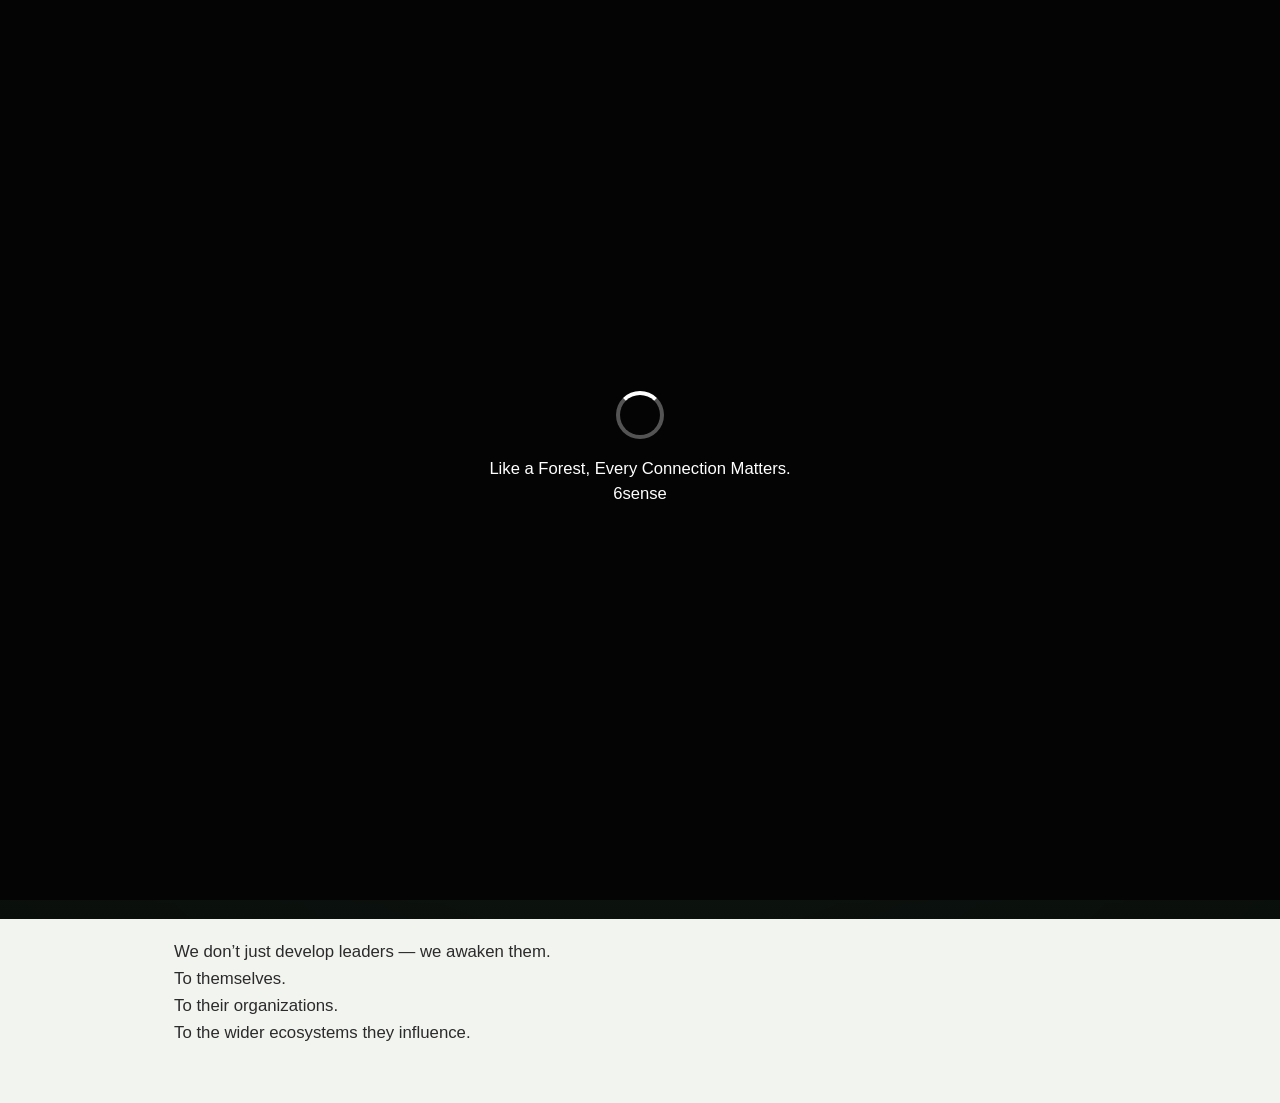
==== commit 75d4eba7: "Update site content and interactions for core pages" ====
--- a/index.html
+++ b/index.html
@@ -20,18 +20,15 @@
 
     <header class="topbar">
         <div class="logo" onclick="location.href='index.html'">6Sense Business</div>
+
         <nav class="navbar" aria-label="Primary navigation">
             <ul class="nav-list">
-                <li><a href="who-we-are.html" class="nav-link">Who We Are</a></li>
-                <li class="dropdown">
-                    <span class="nav-link">What We Offer</span>
-                    <ul class="submenu">
-                        <li><a href="leadership.html">Leadership Reinvention</a></li>
-                        <li><a href="team.html">Team Reinvention</a></li>
-                        <li><a href="enterprise.html">Enterprise Reinvention</a></li>
-                    </ul>
-                </li>
-                <li><a href="our-approach.html" class="nav-link">Our Approach</a></li>
+                <li><a href="about.html" class="nav-link">Who We Are</a></li>
+                <li><a href="leadership.html" class="nav-link">What We Offer</a></li>
+                <li><a href="leadership.html#offering-leadership" class="nav-link">Leadership Reinvention</a></li>
+                <li><a href="leadership.html#offering-team" class="nav-link">Team Reinvention</a></li>
+                <li><a href="leadership.html#offering-enterprise" class="nav-link">Enterprise Reinvention</a></li>
+                <li><a href="method.html" class="nav-link">Our Approach: The 6th Sense Method</a></li>
                 <li><a href="insights.html" class="nav-link">Insights &amp; Keynote Speakers</a></li>
                 <li><a href="contact.html" class="nav-link">Contact</a></li>
             </ul>
@@ -77,6 +74,8 @@
         </div>
     </section>
 
+    <footer class="site-footer-slogan"><p>We don’t just develop leaders — we awaken them.</p><p>To themselves.</p><p>To their organizations.</p><p>To the wider ecosystems they influence.</p></footer>
+
     <script src="script.js"></script>
 </body>
 </html>
--- a/style.css
+++ b/style.css
@@ -514,3 +514,79 @@
         animation: none !important;
     }
 }
+
+.site-footer-slogan {
+    max-width: 980px;
+    margin: 20px auto 56px;
+    padding: 0 24px;
+    font-size: 1.05rem;
+    line-height: 1.6;
+    color: #2b2b2b;
+}
+
+.site-footer-slogan p {
+    margin: 0;
+}
+
+.offer-axis-wrap {
+    position: relative;
+}
+
+.offer-axis-lines {
+    position: absolute;
+    inset: -30px -20px auto -20px;
+    height: 86px;
+    border-top: 1px solid rgba(255,255,255,0.35);
+    border-left: 1px solid rgba(255,255,255,0.35);
+}
+
+.offer-axis-lines::after,
+.offer-axis-lines::before {
+    content: "";
+    position: absolute;
+    width: 10px;
+    height: 10px;
+    border-top: 1px solid rgba(255,255,255,0.5);
+    border-right: 1px solid rgba(255,255,255,0.5);
+    transform: rotate(45deg);
+}
+
+.offer-axis-lines::before { right: -1px; top: -6px; }
+.offer-axis-lines::after { left: -6px; bottom: -1px; transform: rotate(135deg); }
+
+.offer-window { position: relative; overflow: hidden; }
+.offer-window-panel {
+    position: absolute; inset: 0; z-index: 2; pointer-events: none;
+    background: linear-gradient(90deg, rgba(24,35,28,0.78), rgba(24,35,28,0.15));
+    transform-origin: left center;
+}
+
+.offer-grid { display: grid; grid-template-columns: 220px minmax(0,1fr); gap: 28px; }
+.offer-quick-menu { position: sticky; top: 110px; height: fit-content; display: grid; gap: 10px; }
+.offer-quick-menu a { text-decoration: none; color: #2d4533; font-size: 0.95rem; }
+
+.framework-circles { display:flex; flex-wrap:wrap; gap:24px; justify-content:center; }
+.framework-item {
+    width: 240px; min-height: 240px; border-radius: 50%; padding: 32px; text-align:center;
+    background: rgba(186,200,185,0.45); border: 1px solid rgba(54,74,62,0.2);
+    display:flex; flex-direction:column; justify-content:center;
+    opacity: 0; transform: translateY(18px) scale(0.9) rotate(-14deg);
+    transition: opacity .8s ease, transform .8s ease;
+}
+.framework-item.in-view { opacity:1; transform: translateY(0) scale(1) rotate(0deg); }
+.framework-item h3 { margin: 0 0 10px; font-size: 1.05rem; }
+.framework-item p { margin: 0; font-size: 0.9rem; line-height: 1.45; }
+
+.offer-glow { position: relative; padding-left: 18px; }
+.offer-glow::before {
+    content:""; position:absolute; left:0; top:8px; width:8px; height:8px; border-radius:50%;
+    background:#8fb89e; box-shadow:0 0 20px rgba(143,184,158,.8);
+}
+
+.offer-fold-reveal { clip-path: inset(0 100% 0 0); transition: clip-path 1s ease; }
+.offer-fold-reveal.in-view { clip-path: inset(0 0 0 0); }
+
+@media (max-width: 900px) {
+    .offer-grid { grid-template-columns: 1fr; }
+    .offer-quick-menu { position: static; grid-template-columns: repeat(2,minmax(0,1fr)); }
+}
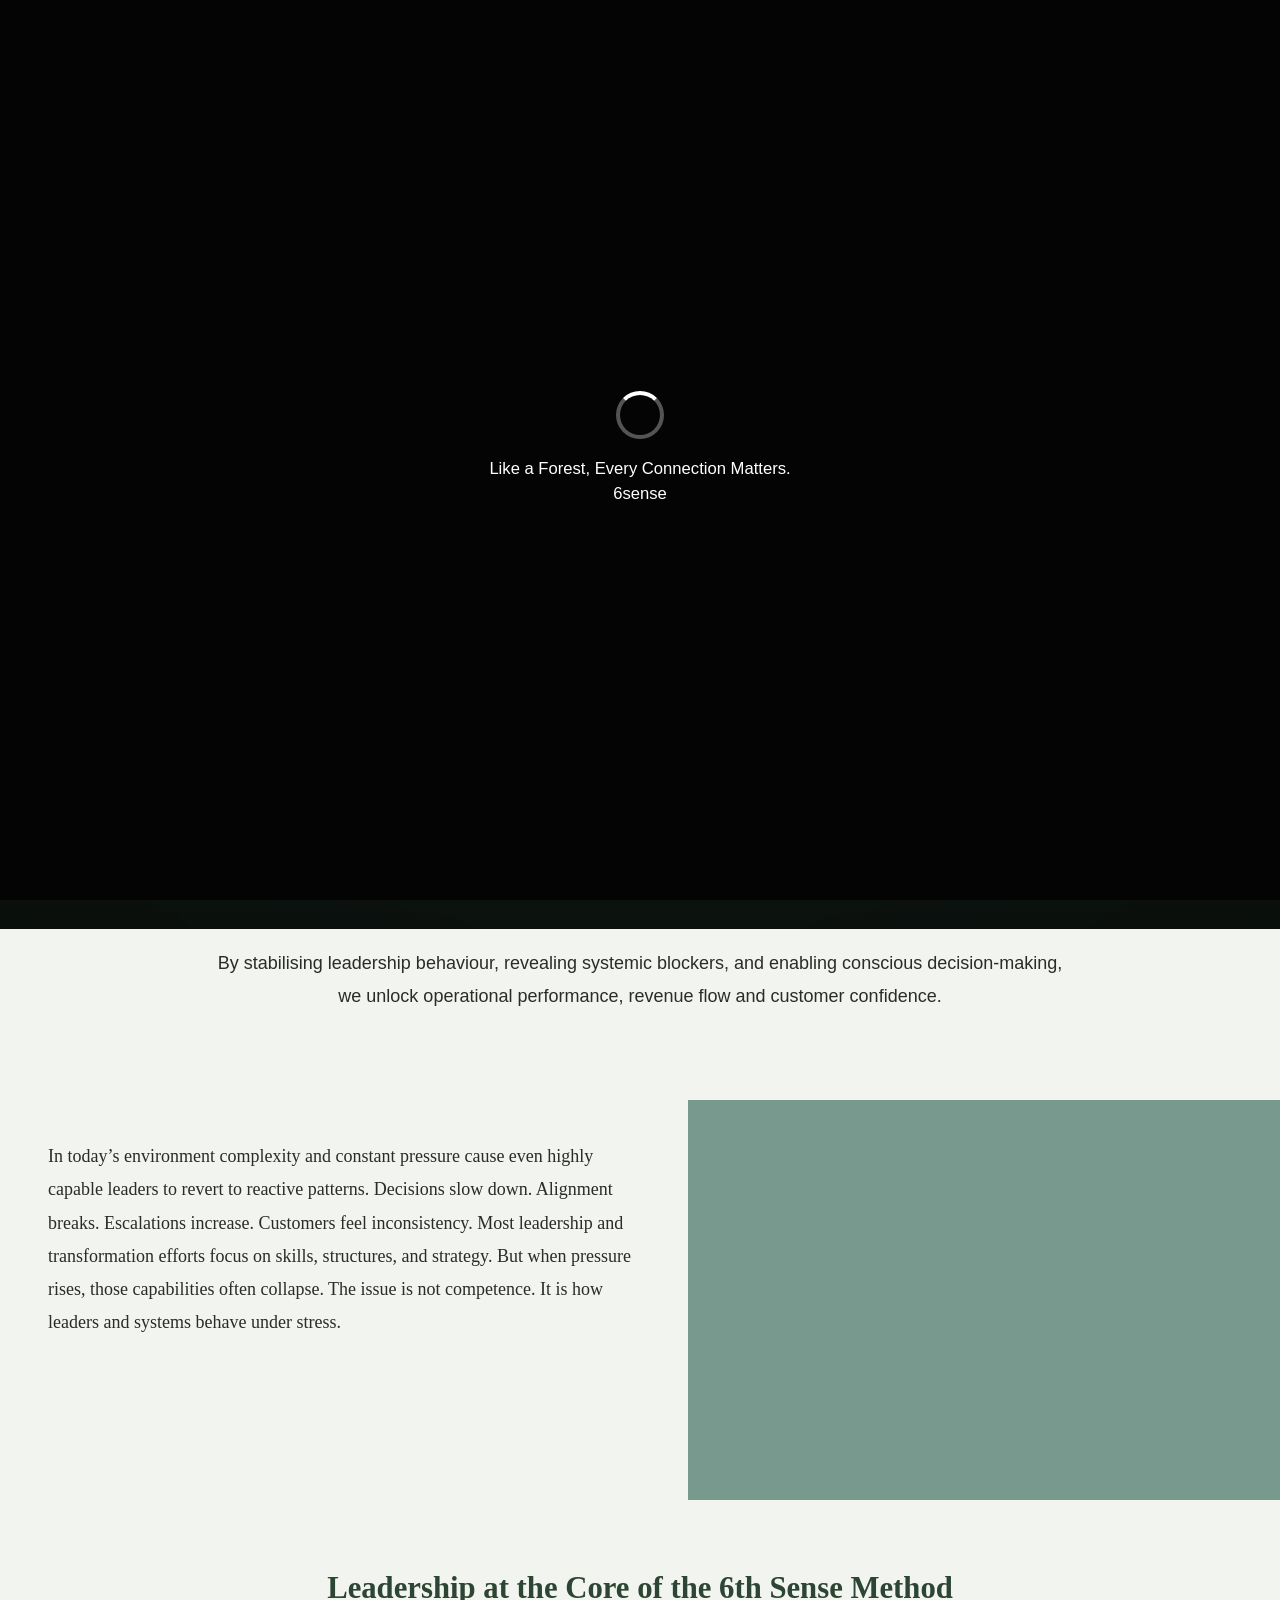
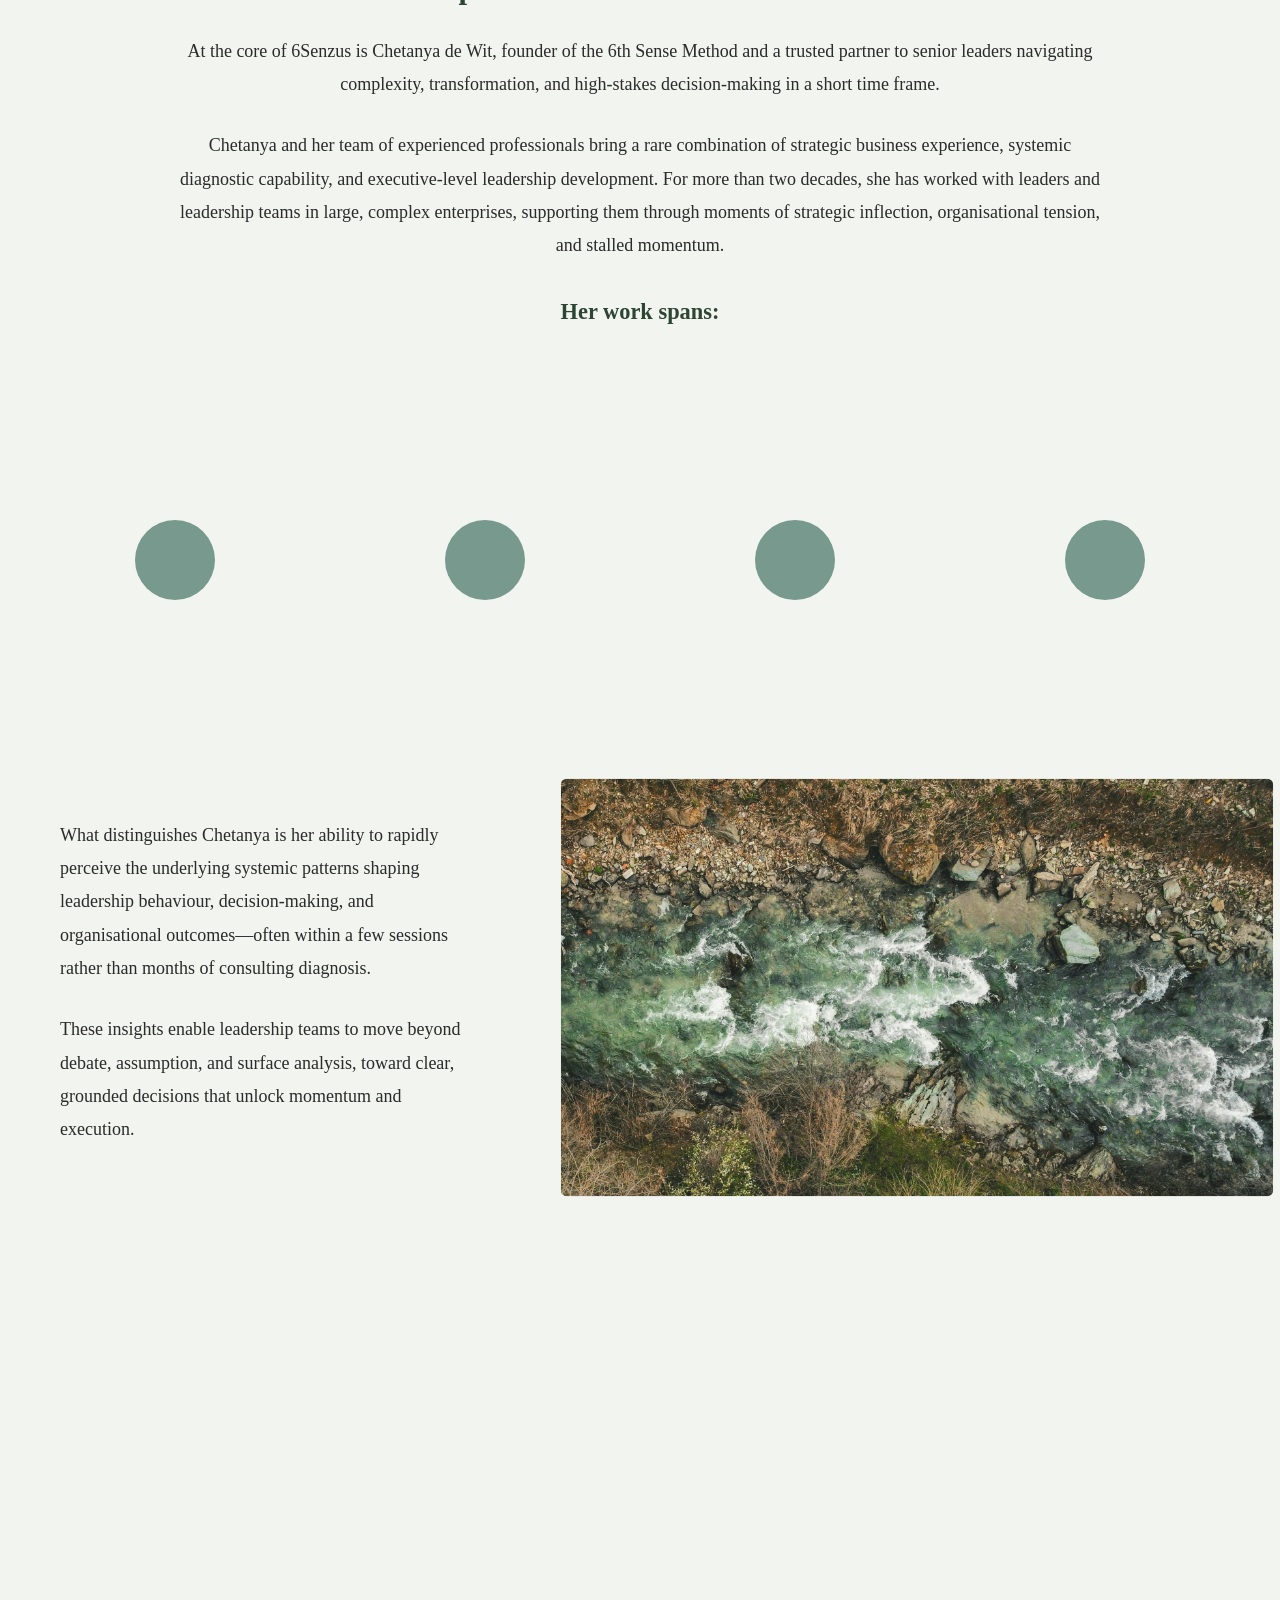
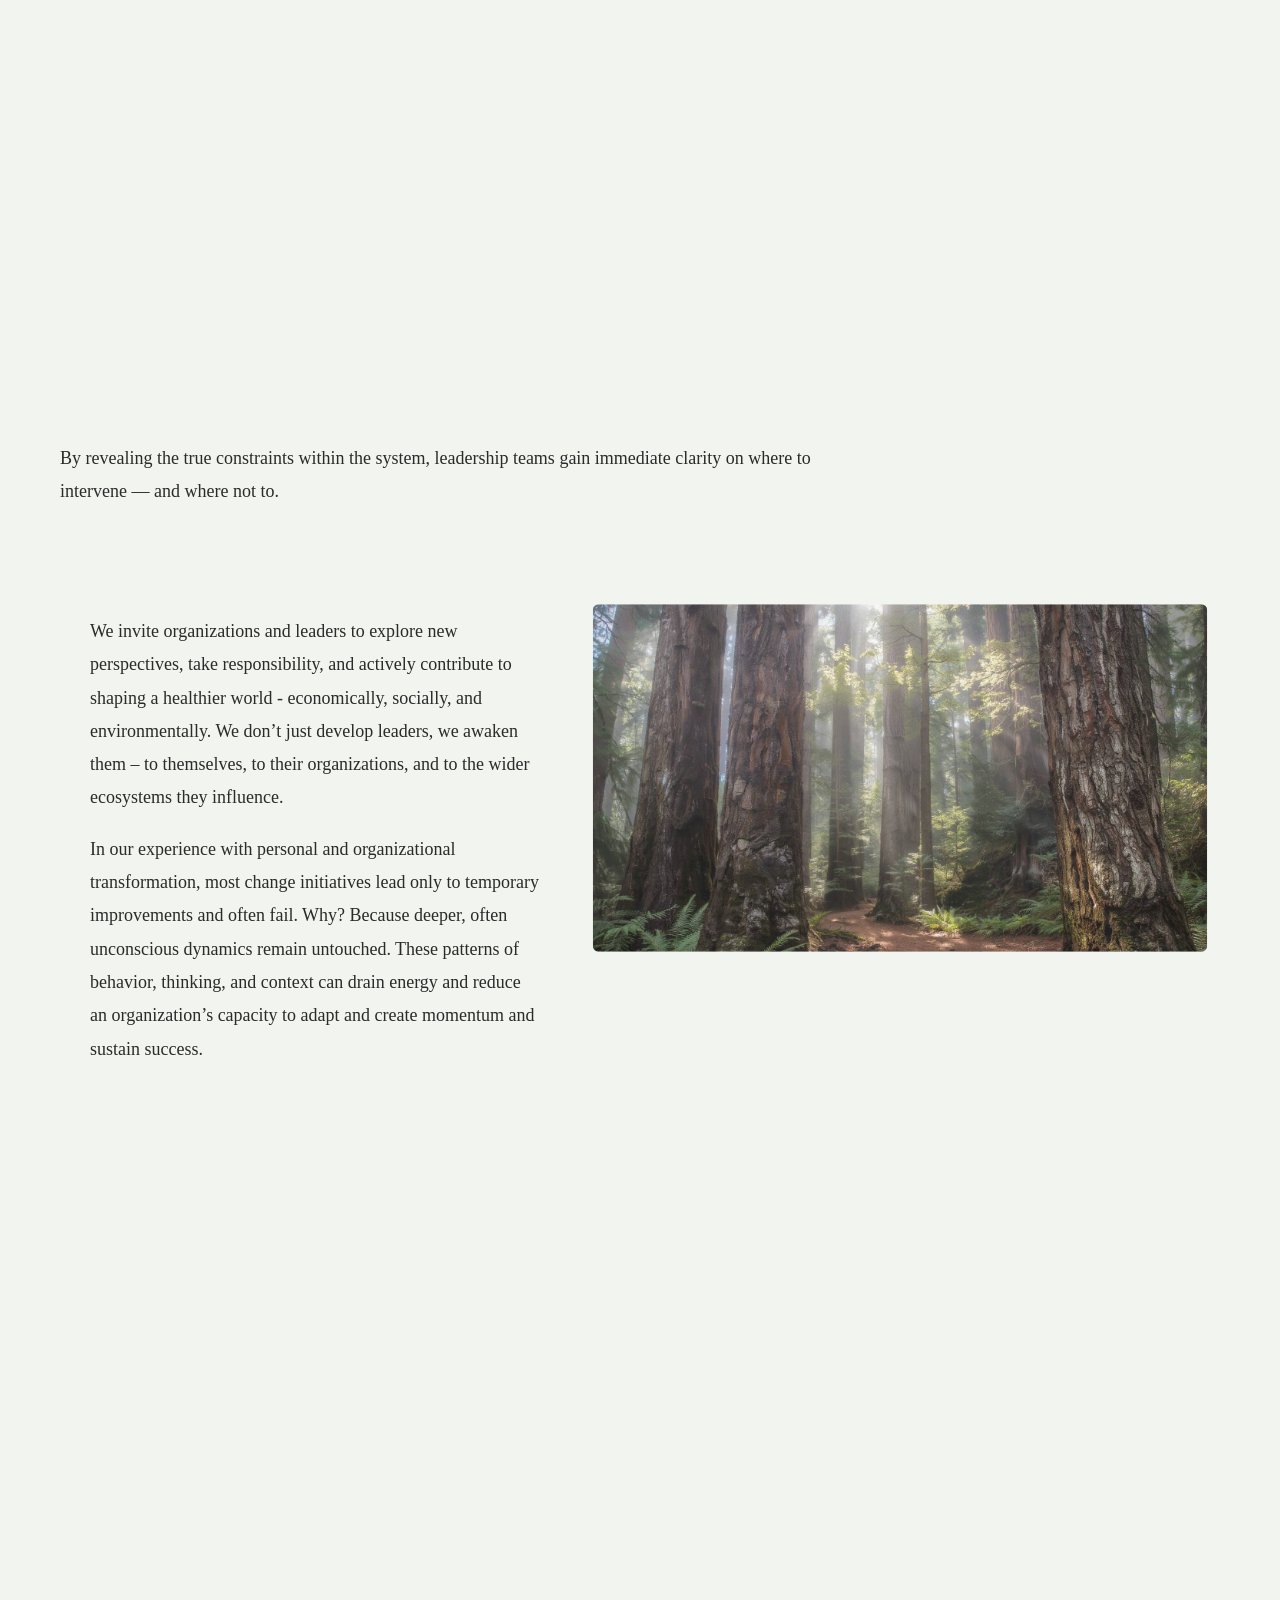
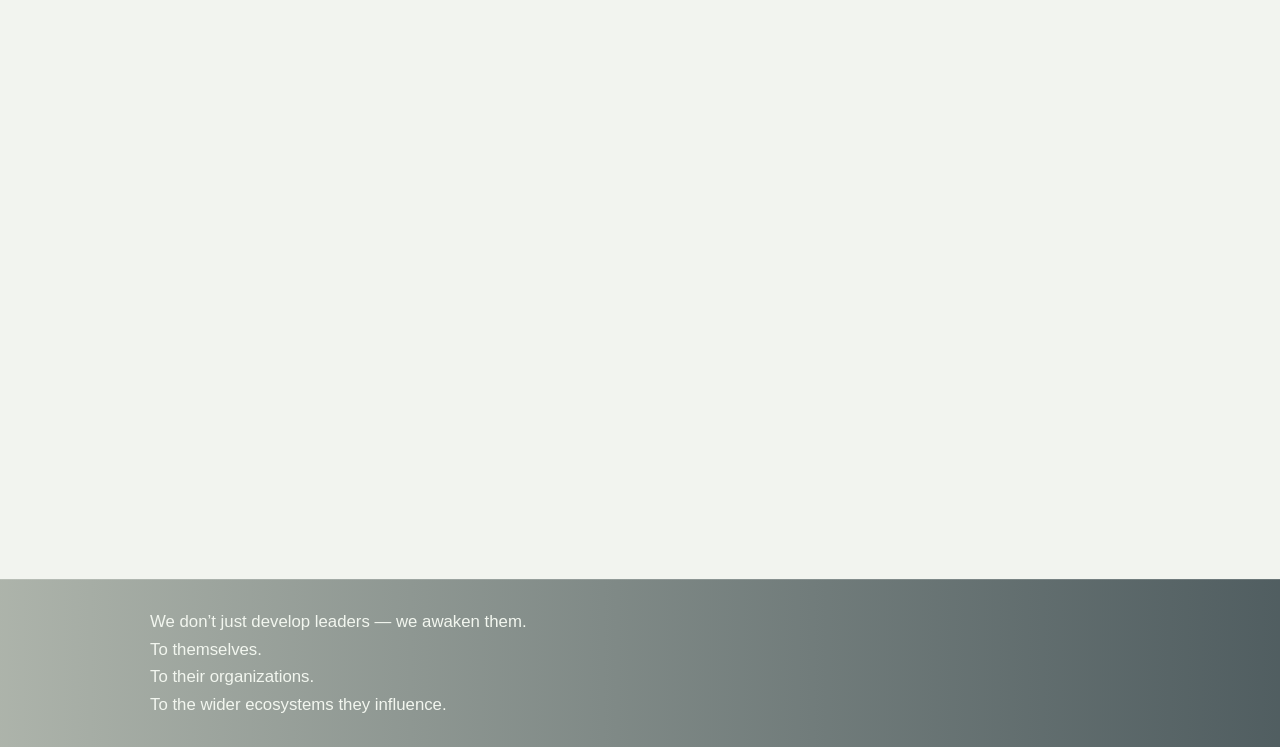
==== commit 64872d28: "update" ====
--- a/index.html
+++ b/index.html
@@ -1,10 +1,11 @@
-<!DOCTYPE html>
+﻿<!DOCTYPE html>
 <html lang="en">
 <head>
     <meta charset="UTF-8" />
     <meta name="viewport" content="width=device-width, initial-scale=1.0" />
     <title>6Sense Business</title>
     <link rel="stylesheet" href="style.css" />
+    <link rel="stylesheet" href="home.css" />
 </head>
 <body>
     <div id="intro-screen" aria-hidden="true">
@@ -24,10 +25,14 @@
         <nav class="navbar" aria-label="Primary navigation">
             <ul class="nav-list">
                 <li><a href="about.html" class="nav-link">Who We Are</a></li>
-                <li><a href="leadership.html" class="nav-link">What We Offer</a></li>
-                <li><a href="leadership.html#offering-leadership" class="nav-link">Leadership Reinvention</a></li>
-                <li><a href="leadership.html#offering-team" class="nav-link">Team Reinvention</a></li>
-                <li><a href="leadership.html#offering-enterprise" class="nav-link">Enterprise Reinvention</a></li>
+                <li class="dropdown">
+                    <a href="leadership.html" class="nav-link">What We Offer</a>
+                    <ul class="submenu">
+                        <li><a href="leadership.html#offering-leadership">Leadership Reinvention</a></li>
+                        <li><a href="leadership.html#offering-team">Team Reinvention</a></li>
+                        <li><a href="leadership.html#offering-enterprise">Enterprise Reinvention</a></li>
+                    </ul>
+                </li>
                 <li><a href="method.html" class="nav-link">Our Approach: The 6th Sense Method</a></li>
                 <li><a href="insights.html" class="nav-link">Insights &amp; Keynote Speakers</a></li>
                 <li><a href="contact.html" class="nav-link">Contact</a></li>
@@ -68,14 +73,101 @@
         <div class="hero-content">
             <h1>Real Change starts beneath the Surface</h1>
             <p>
-                We guide leaders, teams, and organizations through systemic transformation —
+                We guide leaders, teams, and organizations through systemic transformation &mdash;
                 unlocking momentum, clarity, and impact from within.
             </p>
         </div>
     </section>
 
-    <footer class="site-footer-slogan"><p>We don’t just develop leaders — we awaken them.</p><p>To themselves.</p><p>To their organizations.</p><p>To the wider ecosystems they influence.</p></footer>
+    <section class="intro-teaser-strip" data-static-section>
+        <p>By stabilising leadership behaviour, revealing systemic blockers, and enabling conscious decision-making, we unlock operational performance, revenue flow and customer confidence.</p>
+    </section>
+
+    <section class="about-main2-split who-body-split">
+        <div class="about-main2-text left-align-copy">
+            <p>In today&rsquo;s environment complexity and constant pressure cause even highly capable leaders to revert to reactive patterns. Decisions slow down. Alignment breaks. Escalations increase. Customers feel inconsistency. Most leadership and transformation efforts focus on skills, structures, and strategy. But when pressure rises, those capabilities often collapse. The issue is not competence. It is how leaders and systems behave under stress.</p>
+        </div>
+        <div class="about-main2-bg" data-palette-video-target aria-hidden="true">
+            <video class="palette-video" autoplay muted loop playsinline preload="metadata" aria-hidden="true"><source src="Videos/Intro4.mp4" type="video/mp4" /></video>
+        </div>
+    </section>
+
+    <section class="about-main">
+        <h2>Leadership at the Core of the 6th Sense Method</h2>
+        <p>At the core of 6Senzus is Chetanya de Wit, founder of the 6th Sense Method and a trusted partner to senior leaders navigating complexity, transformation, and high-stakes decision-making in a short time frame.</p>
+        <p>Chetanya and her team of experienced professionals bring a rare combination of strategic business experience, systemic diagnostic capability, and executive-level leadership development. For more than two decades, she has worked with leaders and leadership teams in large, complex enterprises, supporting them through moments of strategic inflection, organisational tension, and stalled momentum.</p>
+        <p class="section-label">Her work spans:</p>
+    </section>
+
+    <section class="hover-circles-section">
+        <div class="hover-circle"><div class="circle"></div><div class="hover-text">Executive and board-level strategy support</div></div>
+        <div class="hover-circle"><div class="circle"></div><div class="hover-text">Systemic diagnosis of complex organisational challenges</div></div>
+        <div class="hover-circle"><div class="circle"></div><div class="hover-text">Leadership development and executive coaching</div></div>
+        <div class="hover-circle"><div class="circle"></div><div class="hover-text">Enterprise-scale reinvention of operating models across industries</div></div>
+    </section>
+
+    <section class="about-main left-align-copy about-distinguish-split">
+        <div class="about-distinguish-copy">
+            <p>What distinguishes Chetanya is her ability to rapidly perceive the underlying systemic patterns shaping leadership behaviour, decision-making, and organisational outcomes&mdash;often within a few sessions rather than months of consulting diagnosis.</p>
+            <p>These insights enable leadership teams to move beyond debate, assumption, and surface analysis, toward clear, grounded decisions that unlock momentum and execution.</p>
+        </div>
+        <img src="Pictures/pexelsphotorocksriver.jpg" class="about-distinguish-img about-extra-img-right" alt="Rocks and river landscape" />
+    </section>
+
+    <section class="diagnosis-title-bar">
+        <h2>Systemic Diagnosis at Executive Scale</h2>
+    </section>
+
+    <section class="about-main left-align-copy">
+        <div class="about-diagnosis-split">
+            <img src="Pictures/pexelsrocksphoto.jpg" class="about-diagnosis-img about-extra-img" alt="Rock landscape" />
+            <div class="about-diagnosis-copy">
+                <p>Chetanya is widely recognised for her ability to diagnose complex organisational systems at scale.</p>
+                <p>She works with organisations not as static structures, but as living human systems &mdash; shaped by history, leadership dynamics, unspoken loyalties, and strategic pressure. Where traditional consulting relies on interviews, data models, and prolonged analysis, her approach allows organisations to see what is actually driving behaviour and outcomes beneath the surface.</p>
+            </div>
+        </div>
+    </section>
+
+    <section class="diagnosis-capability-wrap">
+        <p class="diagnosis-capability-line">This capability is particularly effective in environments characterised by:</p>
+    </section>
+
+    <section class="diagnosis-bullet-bar" data-palette-video-target>
+        <video class="palette-video" autoplay muted loop playsinline preload="metadata" aria-hidden="true"><source src="Videos/Intro4.mp4" type="video/mp4" /></video>
+        <ul class="about-slide-bullets wheel-bullets">
+            <li>High complexity and uncertainty</li>
+            <li>Repeated transformation fatigue</li>
+            <li>Leadership misalignment or escalation</li>
+            <li>Strategic deadlock at executive level</li>
+        </ul>
+    </section>
+
+    <section class="about-main left-align-copy">
+        <p>By revealing the true constraints within the system, leadership teams gain immediate clarity on where to intervene &mdash; and where not to.</p>
+    </section>
+
+    <section class="about-right-wrapper">
+        <div class="about-align-right about-left-block left-align-copy"><p>We invite organizations and leaders to explore new perspectives, take responsibility, and actively contribute to shaping a healthier world - economically, socially, and environmentally. We don&rsquo;t just develop leaders, we awaken them &ndash; to themselves, to their organizations, and to the wider ecosystems they influence.</p><p>In our experience with personal and organizational transformation, most change initiatives lead only to temporary improvements and often fail. Why? Because deeper, often unconscious dynamics remain untouched. These patterns of behavior, thinking, and context can drain energy and reduce an organization&rsquo;s capacity to adapt and create momentum and sustain success.</p></div>
+        <img src="Pictures/AboutUSEXtraBG.jpg" class="about-extra-img-right" alt="Team Working Together" />
+    </section>
+
+    <section class="about-momentum-split">
+        <div class="about-momentum-copy">
+            <h2>Where Momentum Is Lost</h2>
+            <p>At the core of every high-performing organisation lies an invisible force: momentum - the natural flow where decisions, execution, collaboration, and value creation align.</p>
+            <p>Momentum is lost when leadership becomes reactive, systemic tensions remain unresolved, decisions keep returning to the top, and energy leaks through unspoken dynamics.</p>
+            <p>When this happens, organisations work harder but move slower.</p>
+            <p>By bringing these dynamics to light, we restore momentum through alignment, clarity, and forward movement &mdash; addressing root causes that are rarely reached through conventional strategies.</p>
+            <p>When systemic dynamics are revealed, leaders gain access to a broader field of insight. This expanded awareness allows tensions to be navigated and resolved at their source, strengthening the organization and restoring momentum.</p>
+            <p>The result: organizations that come back into sync, with empowered decisions, renewed collaboration, and a strong sense of direction. And most importantly: a return to sustainable momentum that&rsquo;s felt across the culture and reflected in the bottom line.</p>
+        </div>
+        <img src="Pictures/utahcanyons.jpg" class="about-momentum-img about-extra-img-right" alt="Utah canyons landscape" />
+    </section>
+
+    <footer class="site-footer-slogan"><p>We don&rsquo;t just develop leaders &mdash; we awaken them.</p><p>To themselves.</p><p>To their organizations.</p><p>To the wider ecosystems they influence.</p></footer>
 
     <script src="script.js"></script>
 </body>
 </html>
+
+
--- a/style.css
+++ b/style.css
@@ -1,3 +1,9 @@
+/* ==========================================================================
+   Global Site Shell
+   Base variables, reset, navigation, shared layout utilities, and footer.
+   Page-specific design lives in the matching page CSS files.
+   ========================================================================== */
+
 :root {
     --hero-r1: 165, 185, 166;
     --hero-r2: 56, 74, 64;
@@ -31,6 +37,7 @@
     font-family: "Open Sans", "Segoe UI", Arial, sans-serif;
     color: var(--ink-main);
     background: var(--surface-bg);
+    overflow-x: hidden;
     opacity: 0;
     animation: pageFadeIn 0.9s ease forwards;
     transition: opacity 0.55s ease;
@@ -38,6 +45,54 @@
 
 body.page-fade-out {
     opacity: 0;
+}
+
+@keyframes pageFadeIn {
+    from {
+        opacity: 0;
+    }
+    to {
+        opacity: 1;
+    }
+}
+
+@keyframes spin {
+    to {
+        transform: rotate(360deg);
+    }
+}
+
+@keyframes fadeIn {
+    from {
+        opacity: 0;
+        transform: translateY(8px);
+    }
+    to {
+        opacity: 1;
+        transform: translateY(0);
+    }
+}
+
+@keyframes slideInLeft {
+    from {
+        opacity: 0;
+        transform: translateX(-50px);
+    }
+    to {
+        opacity: 1;
+        transform: translateX(0);
+    }
+}
+
+@keyframes slideInRight {
+    from {
+        opacity: 0;
+        transform: translateX(50px);
+    }
+    to {
+        opacity: 1;
+        transform: translateX(0);
+    }
 }
 
 ul {
@@ -130,6 +185,10 @@
     position: relative;
 }
 
+.dropdown {
+    padding-bottom: 10px;
+}
+
 .nav-link {
     position: relative;
     display: inline-block;
@@ -159,13 +218,13 @@
 }
 
 .dropdown > .nav-link {
-    cursor: default;
+    cursor: pointer;
 }
 
 .submenu {
     position: absolute;
     left: 0;
-    top: calc(100% + 8px);
+    top: 100%;
     min-width: 220px;
     padding: 8px;
     background: color-mix(in srgb, var(--hero-l2) 74%, #152019 26%);
@@ -195,6 +254,15 @@
 .submenu a:hover,
 .submenu a:focus-visible {
     background: rgba(255, 255, 255, 0.12);
+}
+
+.submenu::before {
+    content: "";
+    position: absolute;
+    left: 0;
+    right: 0;
+    top: -12px;
+    height: 12px;
 }
 
 .dropdown:hover .submenu,
@@ -392,68 +460,7 @@
     list-style: disc;
 }
 
-.contact-form {
-    display: flex;
-    flex-direction: column;
-    gap: 12px;
-    max-width: 720px;
-    margin: 18px 0 24px;
-}
-
-.contact-form label {
-    font-size: 16px;
-    color: #2d4533;
-}
-
-.contact-form input,
-.contact-form textarea {
-    padding: 12px 14px;
-    font-size: 16px;
-    border-radius: 8px;
-    border: 1px solid #c1c7bc;
-    background: #f7f8f3;
-    font-family: inherit;
-}
-
-.contact-form textarea {
-    resize: vertical;
-}
-
-.contact-form button {
-    align-self: flex-start;
-    border: 0;
-    border-radius: 999px;
-    padding: 10px 22px;
-    font-size: 14px;
-    letter-spacing: 0.08em;
-    text-transform: uppercase;
-    background: #2d4533;
-    color: #f5f5f0;
-    cursor: pointer;
-}
-
-.contact-email-note {
-    font-size: 16px;
-    color: #2b2b2b;
-}
-
-@keyframes pageFadeIn {
-    to {
-        opacity: 1;
-    }
-}
-
-@keyframes spin {
-    to {
-        transform: rotate(360deg);
-    }
-}
-
-@keyframes fadeIn {
-    to {
-        opacity: 1;
-    }
-}
+/* Page-specific form styles live in contact.css. */
 
 @keyframes heroReveal {
     to {
@@ -464,7 +471,47 @@
 
 @media (max-width: 980px) {
     .topbar {
+        display: grid;
+        grid-template-columns: minmax(0, 1fr) minmax(220px, 320px);
+        align-items: center;
+        gap: 10px 16px;
         padding: 12px 16px;
+    }
+
+    .logo {
+        grid-column: 1;
+        grid-row: 1;
+        min-width: 0;
+    }
+
+    .navbar {
+        grid-column: 1 / -1;
+        grid-row: 2;
+        width: 100%;
+        min-width: 0;
+    }
+
+    .nav-list {
+        justify-content: flex-start;
+        gap: 10px 16px;
+    }
+
+    .nav-link {
+        font-size: 0.95rem;
+    }
+
+    .search-container {
+        grid-column: 2;
+        grid-row: 1;
+        justify-self: end;
+        width: 100%;
+        max-width: 320px;
+    }
+
+    .search-container input {
+        flex: 1;
+        min-width: 0;
+        width: auto;
     }
 
     .palette-switcher {
@@ -479,11 +526,91 @@
         min-width: 0;
         width: 100%;
     }
+
+    body {
+        padding-bottom: 76px;
+    }
+
+    .section-content {
+        margin: 48px auto;
+        padding: 0 20px 64px;
+    }
+
+    .hero,
+    .section-hero {
+        min-height: 72svh;
+        height: auto;
+    }
 }
 
 @media (max-width: 680px) {
+    .topbar {
+        grid-template-columns: 1fr;
+        gap: 12px;
+        padding: 12px 14px;
+    }
+
+    .navbar,
+    .search-container {
+        grid-column: 1;
+        grid-row: auto;
+    }
+
+    .logo {
+        grid-row: auto;
+    }
+
+    .nav-list {
+        display: grid;
+        grid-template-columns: repeat(2, minmax(0, 1fr));
+        gap: 8px 10px;
+    }
+
+    .nav-list li,
+    .dropdown {
+        min-width: 0;
+        padding-bottom: 0;
+    }
+
+    .nav-link {
+        display: block;
+        padding: 6px 0;
+        font-size: 0.92rem;
+    }
+
+    .submenu {
+        position: static;
+        min-width: 0;
+        padding: 2px 0 0 8px;
+        border: 0;
+        border-radius: 0;
+        box-shadow: none;
+        background: transparent;
+        opacity: 1;
+        visibility: visible;
+        transform: none;
+        pointer-events: auto;
+    }
+
+    .submenu::before {
+        display: none;
+    }
+
+    .submenu a {
+        padding: 4px 0;
+        color: var(--ink-muted);
+        font-size: 0.82rem;
+    }
+
+    .submenu a:hover,
+    .submenu a:focus-visible {
+        background: transparent;
+        color: var(--ink-main);
+    }
+
     .search-container {
         width: 100%;
+        max-width: none;
     }
 
     .search-container input {
@@ -492,7 +619,73 @@
     }
 
     .hero {
-        min-height: calc(100vh - 124px);
+        min-height: 68svh;
+        padding: 56px 18px;
+    }
+
+    .hero-content h1,
+    .offer-window-content h1 {
+        font-size: clamp(2rem, 10vw, 3rem);
+    }
+
+    .hero-content p,
+    .offer-window-content p {
+        font-size: 1rem;
+        line-height: 1.55;
+    }
+
+    .offer-window {
+        min-height: 64svh;
+    }
+
+    .offer-window-content {
+        padding: 100px 22px;
+    }
+
+    .section-content {
+        margin: 38px auto;
+        padding: 0 18px 52px;
+        font-size: 16px;
+        line-height: 1.75;
+    }
+
+    .section-content h2 {
+        font-size: clamp(1.45rem, 7vw, 1.9rem);
+        line-height: 1.18;
+    }
+
+    .site-footer-slogan {
+        padding: 24px 18px;
+        font-size: 0.98rem;
+    }
+}
+
+@media (max-width: 520px) {
+    .nav-list {
+        grid-template-columns: 1fr;
+    }
+
+    .palette-switcher {
+        align-items: stretch;
+        flex-direction: column;
+        gap: 6px;
+        padding: 10px 12px;
+    }
+
+    .search-container {
+        align-items: stretch;
+    }
+
+    .search-container button {
+        flex: 0 0 auto;
+    }
+
+    .offer-quick-menu {
+        grid-template-columns: 1fr;
+    }
+
+    .framework-item {
+        width: min(100%, 240px);
     }
 }
 
@@ -516,77 +709,60 @@
 }
 
 .site-footer-slogan {
-    max-width: 980px;
-    margin: 20px auto 56px;
-    padding: 0 24px;
+    width: 100%;
+    margin: 30px 0 0;
+    padding: 28px 24px;
     font-size: 1.05rem;
-    line-height: 1.6;
-    color: #2b2b2b;
+    line-height: 1.65;
+    color: #f2f6ef;
+    background: linear-gradient(90deg, color-mix(in srgb, var(--hero-l2) 82%, #111 18%), color-mix(in srgb, var(--hero-l1) 74%, #111 26%));
+    border-top: 1px solid rgba(255,255,255,0.14);
 }
 
 .site-footer-slogan p {
     margin: 0;
-}
-
-.offer-axis-wrap {
-    position: relative;
-}
-
-.offer-axis-lines {
-    position: absolute;
-    inset: -30px -20px auto -20px;
-    height: 86px;
-    border-top: 1px solid rgba(255,255,255,0.35);
-    border-left: 1px solid rgba(255,255,255,0.35);
-}
-
-.offer-axis-lines::after,
-.offer-axis-lines::before {
-    content: "";
-    position: absolute;
-    width: 10px;
-    height: 10px;
-    border-top: 1px solid rgba(255,255,255,0.5);
-    border-right: 1px solid rgba(255,255,255,0.5);
-    transform: rotate(45deg);
-}
-
-.offer-axis-lines::before { right: -1px; top: -6px; }
-.offer-axis-lines::after { left: -6px; bottom: -1px; transform: rotate(135deg); }
-
-.offer-window { position: relative; overflow: hidden; }
-.offer-window-panel {
-    position: absolute; inset: 0; z-index: 2; pointer-events: none;
-    background: linear-gradient(90deg, rgba(24,35,28,0.78), rgba(24,35,28,0.15));
-    transform-origin: left center;
-}
-
-.offer-grid { display: grid; grid-template-columns: 220px minmax(0,1fr); gap: 28px; }
-.offer-quick-menu { position: sticky; top: 110px; height: fit-content; display: grid; gap: 10px; }
-.offer-quick-menu a { text-decoration: none; color: #2d4533; font-size: 0.95rem; }
-
-.framework-circles { display:flex; flex-wrap:wrap; gap:24px; justify-content:center; }
-.framework-item {
-    width: 240px; min-height: 240px; border-radius: 50%; padding: 32px; text-align:center;
-    background: rgba(186,200,185,0.45); border: 1px solid rgba(54,74,62,0.2);
-    display:flex; flex-direction:column; justify-content:center;
-    opacity: 0; transform: translateY(18px) scale(0.9) rotate(-14deg);
-    transition: opacity .8s ease, transform .8s ease;
-}
-.framework-item.in-view { opacity:1; transform: translateY(0) scale(1) rotate(0deg); }
-.framework-item h3 { margin: 0 0 10px; font-size: 1.05rem; }
-.framework-item p { margin: 0; font-size: 0.9rem; line-height: 1.45; }
-
-.offer-glow { position: relative; padding-left: 18px; }
-.offer-glow::before {
-    content:""; position:absolute; left:0; top:8px; width:8px; height:8px; border-radius:50%;
-    background:#8fb89e; box-shadow:0 0 20px rgba(143,184,158,.8);
-}
-
-.offer-fold-reveal { clip-path: inset(0 100% 0 0); transition: clip-path 1s ease; }
-.offer-fold-reveal.in-view { clip-path: inset(0 0 0 0); }
-
-@media (max-width: 900px) {
-    .offer-grid { grid-template-columns: 1fr; }
-    .offer-quick-menu { position: static; grid-template-columns: repeat(2,minmax(0,1fr)); }
-}
+    max-width: 980px;
+    margin-inline: auto;
+}
+
+
+/* Optional palette fallback styles shared by pages that use video color blocks. */
+.gradient-demo-mode .hero-bg,
+.gradient-demo-mode .about-main2-bg,
+.gradient-demo-mode .about-highlight-full,
+.gradient-demo-mode .about-result-box {
+    background-image:
+        radial-gradient(circle at 18% 26%, color-mix(in srgb, var(--hero-l1) 80%, #ffffff 20%) 0%, transparent 48%),
+        radial-gradient(circle at 82% 22%, color-mix(in srgb, var(--hero-l3) 82%, #0b1116 18%) 0%, transparent 52%),
+        radial-gradient(circle at 52% 82%, color-mix(in srgb, var(--hero-l2) 84%, #0f1619 16%) 0%, transparent 56%),
+        linear-gradient(130deg, color-mix(in srgb, var(--hero-l2) 88%, #050709 12%), color-mix(in srgb, var(--hero-l1) 72%, var(--hero-l3) 28%) 48%, color-mix(in srgb, var(--hero-l3) 78%, #0a1016 22%));
+    background-size: 180% 180%, 190% 190%, 170% 170%, 100% 100%;
+    background-position: 12% 26%, 86% 18%, 52% 80%, 50% 50%;
+    animation: paletteGradientFlow 22s cubic-bezier(0.42, 0.0, 0.2, 1) infinite;
+}
+
+.gradient-demo-mode video.palette-video,
+.gradient-demo-mode #hero-palette-video {
+    display: none !important;
+}
+
+.gradient-demo-mode .offer-window-panel {
+    --door-fade: 0.22;
+}
+
+@keyframes paletteGradientFlow {
+    0% {
+        background-position: 12% 26%, 86% 18%, 52% 80%, 50% 50%;
+    }
+    33% {
+        background-position: 24% 44%, 72% 30%, 44% 68%, 50% 50%;
+    }
+    66% {
+        background-position: 18% 20%, 80% 36%, 58% 72%, 50% 50%;
+    }
+    100% {
+        background-position: 12% 26%, 86% 18%, 52% 80%, 50% 50%;
+    }
+}
+
+.offering-arc-heading { text-align: center !important; margin: 2rem 0; }
--- a/home.css
+++ b/home.css
@@ -0,0 +1,898 @@
+﻿/* Home page styles
+   Mirrors the Who We Are continuation sections used after the homepage intro.
+   Kept standalone so the homepage does not depend on another page CSS file. */
+
+/* Inherits topbar and search from global site CSS */
+html {
+    scroll-behavior: auto;
+}
+
+body {
+    opacity: 0;
+    animation: pageFadeIn 0.9s ease forwards;
+    transition: opacity 0.6s ease;
+}
+
+    body.page-fade-out {
+        opacity: 0;
+    }
+
+/* About Hero Section */
+.about-hero {
+    position: relative;
+    width: 100%;
+    height: 70vh;
+    overflow: hidden;
+    background: #77998e;
+    background-image: url("data:image/svg+xml,%3Csvg width='1600' height='900' viewBox='0 0 1600 900' xmlns='http://www.w3.org/2000/svg'%3E%3Cfilter id='n' x='0' y='0'%3E%3CfeTurbulence type='fractalNoise' baseFrequency='0.8' numOctaves='3' stitchTiles='stitch'/%3E%3C/filter%3E%3Crect width='1600' height='900' filter='url(%23n)' opacity='0.05'/%3E%3C/svg%3E");
+    background-size: cover;
+}
+
+.about-hero .palette-video {
+    z-index: 0;
+}
+
+.about-hero-darken {
+    position: absolute;
+    inset: 0;
+    background: linear-gradient(180deg, rgba(0, 0, 0, 0.14) 0%, rgba(0, 0, 0, 0.1) 100%);
+    z-index: 1;
+}
+
+.about-hero-content {
+    position: absolute;
+    top: 50%;
+    left: 50%;
+    transform: translate(-50%, -50%);
+    color: #ffffff;
+    text-align: center;
+    z-index: 2;
+    max-width: 800px;
+    padding: 0 20px;
+    opacity: 0;
+    animation: heroCopyReveal 1.1s ease forwards 0.3s;
+}
+
+    .about-hero-content h1 {
+        font-size: 44px;
+        margin-bottom: 20px;
+        font-weight: 600;
+        text-shadow: 0 2px 8px rgba(0, 0, 0, 0.5);
+    }
+
+    .about-hero-content p {
+        font-size: 20px;
+        line-height: 1.7;
+        text-shadow: 0 1px 6px rgba(0, 0, 0, 0.4);
+    }
+
+/* About Section 1 */
+.about-main1 {
+    max-width: 980px;
+    margin: 60px auto;
+    padding: 0 24px 40px;
+    font-size: 30px;
+    line-height: 1.85;
+    color: #2b2b2b;
+    font-family: "Open Sans", serif;
+}
+
+    .about-main1 p {
+        margin-bottom: 28px;
+        text-align: center;
+    }
+
+/* About Section 2 (Split Layout) */
+.about-main2-split {
+    display: flex;
+    flex-wrap: wrap;
+    width: 100%;
+    min-height: 400px;
+    margin: 60px 0;
+}
+
+/* Reset before animation */
+.about-main2-text,
+.about-main2-bg {
+    opacity: 0;
+}
+
+/* Left side: text */
+.about-main2-text {
+    flex: 1;
+    padding: 40px 48px;
+    font-size: 18px;
+    line-height: 1.85;
+    color: #2b2b2b;
+    font-family: "Open Sans", serif;
+    display: flex;
+    align-items: center;
+    justify-content: center;
+    text-align: center;
+    background: transparent;
+    transform: translateX(-50px);
+}
+
+/* Right side: color box */
+.about-main2-bg {
+    flex: 1;
+    background-color: #77998e;
+    position: relative;
+    overflow: hidden;
+    transform: translateX(50px);
+}
+
+.about-main2-bg .palette-video {
+    filter: saturate(0.9) brightness(0.92);
+}
+
+/* Trigger animations on scroll */
+.about-main2-text.in-view {
+    animation: slideInLeft 1s ease forwards;
+}
+
+.about-main2-bg.in-view {
+    animation: slideInRight 1s ease forwards;
+}
+
+/* Responsive for Mobile */
+@media (max-width: 768px) {
+    .about-main2-split {
+        flex-direction: column;
+    }
+
+    .about-main2-text,
+    .about-main2-bg {
+        width: 100%;
+    }
+
+    .about-main2-bg {
+        height: 200px; /* Adjustable height */
+    }
+}
+
+/* Main Content After Split Box */
+.about-main {
+    max-width: 980px;
+    margin: 60px auto;
+    padding: 0 24px 40px;
+    font-size: 18px;
+    line-height: 1.85;
+    color: #2b2b2b;
+    font-family: "Open Sans", serif;
+}
+
+    .about-main p {
+        margin-bottom: 28px;
+        text-align: center;
+    }
+/* Main Content After Split Box */
+.about-main1 {
+    max-width: 980px;
+    margin: 60px auto;
+    padding: 0 24px 40px;
+    font-size: 25px;
+    line-height: 1.85;
+    color: #2b2b2b;
+    font-family: "Open Sans", serif;
+}
+
+    .about-main1 p {
+        margin-bottom: 28px;
+        text-align: center;
+    }
+/* Extra Image Styling */
+.about-extra-img {
+    width: 100%;
+    height: auto;
+    border-radius: 6px;
+    margin: 40px 0;
+    display: block;
+    transform: scale(0.96);
+    opacity: 0.92;
+    transition: transform 1s ease, box-shadow 1s ease, opacity 1s ease;
+}
+
+    .about-extra-img.is-visible {
+        transform: scale(1);
+        opacity: 1;
+        box-shadow: 0 16px 30px rgba(0, 0, 0, 0.12);
+    }
+
+/* Animations */
+@keyframes pageFadeIn {
+    to {
+        opacity: 1;
+    }
+}
+
+@keyframes imageReveal {
+    to {
+        transform: scale(1);
+    }
+}
+
+@keyframes heroCopyReveal {
+    to {
+        opacity: 1;
+        transform: translate(-50%, -50%);
+    }
+}
+
+@keyframes slideInLeft {
+    0% {
+        opacity: 0;
+        transform: translateX(-50px);
+    }
+
+    100% {
+        opacity: 1;
+        transform: translateX(0);
+    }
+}
+
+@keyframes slideInRight {
+    0% {
+        opacity: 0;
+        transform: translateX(50px);
+    }
+
+    100% {
+        opacity: 1;
+        transform: translateX(0);
+    }
+}
+
+/* FULL WIDTH CONTAINER */
+.about-highlight-full {
+    position: relative;
+    overflow: hidden;
+    width: 100vw;
+    margin-left: calc(-50vw + 50%);
+    background-color: #77998e;
+    padding: 40px 0;
+    border-top: 1px solid #ccc;
+    border-bottom: 1px solid #ccc;
+}
+
+.about-highlight-full .palette-video {
+    z-index: 0;
+    filter: saturate(0.88) brightness(0.9);
+}
+
+/* CONTENT BOX INSIDE (STAYS CENTERED OR CAN BE LEFT ALIGNED) */
+.about-highlight-box {
+    position: relative;
+    z-index: 1;
+    max-width: 980px;
+    margin: 0 auto;
+    padding: 0 24px;
+    font-family: "Open Sans", serif;
+    font-size: 25px;
+    line-height: 1.7;
+    text-align: center;
+    color: #2b2b2b;
+}
+
+/* Arrow image style */
+.inline-arrow {
+    height: 1em;
+    vertical-align: middle;
+    margin: 0 6px;
+}
+
+/* LEFT-SIDE ALIGNED PARAGRAPH WRAPPER WITH LEFT BAR */
+.about-align-left {
+    position: relative;
+    width: 50vw;
+    margin-left: 0;
+    padding-left: 60px; /* keeps text nicely indented */
+}
+
+    .about-align-left::before {
+        content: "";
+        position: absolute;
+        top: 0;
+        left: 16px; /* moved from 1px to 16px – adjust to your taste */
+        width: 4px;
+        height: 100%;
+        background-color: #77998e;
+    }
+
+    /* Paragraphs inside stay intact */
+    .about-align-left p {
+        font-family: "Open Sans", serif;
+        font-size: 18px;
+        line-height: 1.85;
+        color: #2b2b2b;
+        text-align: left;
+        margin-bottom: 28px;
+    }
+/* RIGHT-SIDE CONTAINER: PARAGRAPH + IMAGE */
+.about-right-wrapper {
+    display: flex;
+    justify-content: flex-end;
+    align-items: flex-start;
+    gap: 40px;
+    padding: 40px 60px;
+}
+
+/* PARAGRAPH ON RIGHT WITH RIGHT BAR */
+.about-align-right {
+    position: relative;
+    max-width: 500px;
+    padding-right: 30px;
+}
+
+    .about-align-right::after {
+        content: "";
+        position: absolute;
+        top: 0;
+        right: 0;
+        width: 3px;
+        height: 100%;
+        background-color: #77998e;
+    }
+
+    .about-align-right p {
+        font-family: "Open Sans", serif;
+        font-size: 18px;
+        line-height: 1.85;
+        color: #2b2b2b;
+        text-align: right;
+    }
+
+/* RIGHT-ALIGNED IMAGE */
+.about-extra-img-right {
+    width: 50vw;
+    max-width: none;
+    border-radius: 6px;
+    transform: scale(0.96);
+    opacity: 0.92;
+    transition: transform 1s ease, box-shadow 1s ease, opacity 1s ease;
+}
+
+    .about-extra-img-right.is-visible {
+        transform: scale(1);
+        opacity: 1;
+        box-shadow: 0 16px 30px rgba(0, 0, 0, 0.12);
+    }
+
+.about-divider-bar {
+    width: 80%;
+    height: 6px;
+    background-color: #77998e;
+    border-radius: 3px;
+    margin: 0 auto 40px; /* Center and add bottom space */
+}
+.about-divider-label {
+    text-align: center;
+    font-size: 25px;
+    font-family: "Open Sans", serif;
+    color: #2b2b2b;
+    margin-top: 10px;
+    margin-bottom: 40px;
+}
+.about-result-box {
+    position: relative;
+    overflow: hidden;
+    max-width: 980px;
+    margin: 30px auto;
+    padding: 30px 40px;
+    background-color: #77998e; /* soft neutral tone */
+    font-size: 18px;
+    line-height: 1.85;
+    color: #2b2b2b;
+    font-family: "Open Sans", serif;
+    box-shadow: 0 8px 20px rgba(0, 0, 0, 0.08);
+    text-align: center; /* <-- Center all text */
+}
+
+.about-result-box .palette-video {
+    z-index: 0;
+    filter: saturate(0.9) brightness(0.9);
+}
+
+.about-result-box p {
+    position: relative;
+    z-index: 1;
+}
+.about-divider-label2 {
+    text-align: center;
+    font-size: 25px;
+    font-family: "Open Sans", serif;
+    color: #2b2b2b;
+    margin-top: 100px;
+    margin-bottom: 40px;
+}
+/* Container to hold all four */
+.hover-circles-section {
+    display: flex;
+    justify-content: center;
+    gap: 60px;
+    padding: 60px 20px;
+    flex-wrap: wrap;
+}
+
+/* Each circle + text wrapper */
+.hover-circle {
+    display: flex;
+    flex-direction: column;
+    align-items: center;
+    position: relative;
+}
+
+/* The circle itself */
+.circle {
+    width: 80px;
+    height: 80px;
+    border-radius: 50%;
+    background-color: #77998e; /* greenish tone */
+    transition: transform 0.3s ease;
+    cursor: pointer;
+}
+
+/* Hidden text initially */
+.hover-text {
+    margin-top: 20px;
+    opacity: 0;
+    transform: translateY(10px);
+    font-family: "Open Sans", serif;
+    font-size: 18px;
+    color: #2b2b2b;
+    text-align: center;
+    transition: opacity 0.3s ease, transform 0.3s ease;
+    max-width: 250px;
+}
+
+/* Hover effect to show text */
+.hover-circle:hover .hover-text {
+    opacity: 1;
+    transform: translateY(0);
+}
+
+.hover-circle:hover .circle {
+    transform: scale(1.1);
+}
+
+.about-hero-split h1 {
+    margin: 0 0 20px;
+    font-size: clamp(2rem, 3vw, 2.8rem);
+    line-height: 1.2;
+    color: #2d4533;
+}
+
+.about-slide-bullets li {
+    opacity: 0;
+    transform: translateX(-24px);
+    transition: opacity 0.6s ease, transform 0.6s ease;
+}
+
+.about-slide-bullets li.is-visible {
+    opacity: 1;
+    transform: translateX(0);
+}
+
+.about-main h2 {
+    font-size: clamp(1.8rem, 2.4vw, 2.3rem);
+    color: #2d4533;
+    margin: 50px 0 18px;
+    text-align: center;
+}
+
+.who-body-split .about-main2-text {
+    align-items: flex-start;
+    text-align: left;
+}
+
+.left-align-copy {
+    text-align: left;
+}
+
+.left-align-copy p {
+    text-align: left;
+}
+
+.section-label {
+    color: #2d4533;
+    font-size: clamp(1.2rem, 1.8vw, 1.4rem);
+    font-weight: 600;
+}
+
+.diagnosis-title-bar {
+    max-width: 980px;
+    margin: 50px auto 18px;
+    display: grid;
+    place-items: center;
+    padding: 0 24px;
+}
+
+.diagnosis-title-bar h2 {
+    margin: 0;
+    color: #2d4533;
+    text-align: center;
+    font-size: clamp(1.8rem, 2.4vw, 2.3rem);
+}
+
+.diagnosis-bullet-bar {
+    position: relative;
+    overflow: hidden;
+    width: 100vw;
+    margin: 18px 0 10px;
+    margin-left: calc(-50vw + 50%);
+    min-height: 96px;
+    padding: 18px 24px;
+    display: flex;
+    align-items: center;
+    justify-content: center;
+}
+
+.diagnosis-bullet-bar .wheel-bullets {
+    list-style: none;
+    padding: 0;
+    margin: 0;
+    width: 100%;
+    position: relative;
+    min-height: 34px;
+}
+
+.diagnosis-bullet-bar .wheel-bullets li {
+    position: absolute;
+    left: 50%;
+    top: 50%;
+    width: max-content;
+    max-width: min(90vw, 860px);
+    text-align: center;
+    color: #f0f4ef;
+    opacity: 0;
+    transform: translate(-50%, 18px);
+    transition: opacity 0.55s ease, transform 0.55s ease;
+    font-size: clamp(1.15rem, 1.8vw, 1.45rem);
+    font-weight: 600;
+    margin: 0;
+}
+
+.diagnosis-bullet-bar .wheel-bullets li.active {
+    opacity: 1;
+    transform: translate(-50%, -50%);
+}
+
+.who-body-split .about-main2-text p {
+    max-width: 760px;
+    margin: 0;
+}
+
+.intro-teaser-strip {
+
+    background: #f2f4ef;
+    padding: 18px 24px 26px;
+}
+
+.intro-teaser-strip p {
+    max-width: 860px;
+    margin: 0 auto;
+    text-align: center;
+    color: #2b2b2b;
+    font-size: 18px;
+    line-height: 1.85;
+    font-weight: 400;
+}
+
+
+
+.left-align-copy h2 {
+    text-align: left !important;
+}
+
+
+.about-left-block {
+    max-width: 760px;
+    padding-left: 30px;
+    padding-right: 0;
+}
+
+@media (max-width: 900px) {
+    .about-main,
+    .about-main1,
+    .about-highlight-box {
+        font-size: 18px;
+        line-height: 1.75;
+    }
+
+    .about-main2-split {
+        margin: 42px 0;
+    }
+
+    .about-main2-text {
+        padding: 34px 28px;
+    }
+
+    .about-align-left {
+        width: auto;
+        max-width: 760px;
+        margin: 0 auto;
+        padding: 0 24px 0 42px;
+    }
+
+    .about-right-wrapper {
+        flex-direction: column;
+        gap: 28px;
+        padding: 34px 24px;
+    }
+
+    .about-align-right {
+        max-width: 760px;
+        padding-right: 24px;
+    }
+
+    .about-align-right p {
+        text-align: left;
+    }
+
+    .about-extra-img-right {
+        width: 100%;
+        max-width: 760px;
+        align-self: center;
+    }
+
+    .about-left-block {
+        padding-left: 24px;
+        padding-right: 24px;
+    }
+}
+
+@media (max-width: 560px) {
+    .about-hero {
+        height: 62svh;
+    }
+
+    .about-hero-content {
+        width: min(92vw, 620px);
+    }
+
+    .about-main,
+    .about-main1 {
+        margin: 42px auto;
+        padding: 0 18px 34px;
+        font-size: 16px;
+    }
+
+    .about-main1 {
+        font-size: 18px;
+    }
+
+    .about-highlight-full,
+    .diagnosis-title-bar,
+    .diagnosis-bullet-bar {
+        margin-left: calc(-50vw + 50%);
+        padding-left: 18px;
+        padding-right: 18px;
+    }
+
+    .about-highlight-box,
+    .diagnosis-bullet-bar .wheel-bullets li {
+        font-size: 16px;
+        line-height: 1.6;
+    }
+
+    .about-align-left {
+        padding-left: 34px;
+        padding-right: 18px;
+    }
+
+    .about-align-left::before {
+        left: 14px;
+    }
+
+    .about-result-box {
+        margin: 24px 18px;
+        padding: 24px 20px;
+    }
+}
+
+.about-left-block::after {
+    display: none;
+}
+
+.about-left-block p {
+    text-align: left;
+}
+
+
+.about-main.left-align-copy {
+    max-width: 980px;
+    margin: 48px 0;
+    padding: 0 24px 0 60px;
+}
+
+.about-main.left-align-copy p,
+.about-main.left-align-copy h2 {
+    max-width: 760px;
+}
+
+.about-distinguish-split {
+    display: flex;
+    align-items: center;
+    justify-content: space-between;
+    gap: clamp(48px, 6vw, 96px);
+    max-width: none;
+    width: 100vw;
+    margin-left: calc(50% - 50vw);
+    padding-right: clamp(32px, 6vw, 110px);
+}
+
+.about-distinguish-copy {
+    flex: 0 0 min(32vw, 520px);
+}
+
+.about-distinguish-img {
+    flex: 0 0 min(58vw, 1040px);
+    width: min(58vw, 1040px);
+    min-height: 0;
+    height: clamp(360px, 34vw, 560px);
+    object-fit: cover;
+    margin: 0;
+}
+
+.about-diagnosis-split {
+    display: flex;
+    align-items: center;
+    justify-content: center;
+    gap: clamp(64px, 8vw, 140px);
+    max-width: 1580px;
+    width: calc(100vw - clamp(64px, 8vw, 150px));
+    margin: 0 auto;
+    padding-right: 0;
+}
+
+.about-diagnosis-img {
+    flex: 0 0 min(42vw, 680px);
+    width: min(42vw, 680px);
+    height: clamp(360px, 34vw, 560px);
+    margin: 0;
+    object-fit: cover;
+}
+
+.about-diagnosis-copy {
+    flex: 0 0 min(40vw, 640px);
+}
+
+.about-diagnosis-copy p {
+    text-align: right;
+}
+
+.about-momentum-split {
+    display: flex;
+    align-items: center;
+    justify-content: center;
+    gap: clamp(64px, 8vw, 140px);
+    max-width: 1580px;
+    width: calc(100vw - clamp(96px, 12vw, 220px));
+    margin: 70px auto;
+    padding: 0;
+    font-size: 18px;
+    line-height: 1.85;
+    color: #2b2b2b;
+}
+
+.about-momentum-copy {
+    flex: 0 0 min(38vw, 620px);
+}
+
+.about-momentum-copy h2,
+.about-momentum-copy p {
+    max-width: 620px !important;
+}
+
+.about-momentum-copy h2 {
+    margin: 0 0 18px;
+    color: #2d4533;
+    font-size: clamp(1.8rem, 2.4vw, 2.3rem);
+    text-align: left;
+}
+
+.about-momentum-copy p {
+    margin: 0 0 18px;
+    text-align: left;
+}
+
+.about-momentum-img {
+    flex: 0 0 min(42vw, 680px);
+    width: min(42vw, 680px);
+    height: clamp(380px, 36vw, 600px);
+    margin: 0;
+    object-fit: cover;
+}
+
+.diagnosis-capability-wrap {
+    width: 100%;
+    margin: 70px 0 28px;
+    padding: 0 24px;
+    text-align: center;
+}
+
+.diagnosis-capability-line {
+    max-width: none !important;
+    margin: 0 auto;
+    color: #2d4533;
+    font-size: clamp(1.22rem, 1.7vw, 1.55rem);
+    font-style: italic;
+    font-weight: 600;
+    text-align: center !important;
+}
+
+.about-right-wrapper {
+    justify-content: flex-start;
+}
+
+.about-left-block {
+    margin-right: auto;
+}
+
+@media (max-width: 900px) {
+    .about-main.left-align-copy {
+        margin: 42px auto;
+        padding: 0 24px 34px;
+    }
+
+    .about-distinguish-split {
+        flex-direction: column;
+        align-items: stretch;
+        width: auto;
+        margin-left: auto;
+        padding-right: 24px;
+    }
+
+    .about-distinguish-img {
+        flex-basis: auto;
+        width: 100%;
+        min-height: clamp(260px, 54vw, 420px);
+    }
+
+    .about-diagnosis-split {
+        flex-direction: column;
+        align-items: stretch;
+        width: auto;
+        margin-left: auto;
+        padding-right: 24px;
+    }
+
+    .about-diagnosis-img {
+        flex-basis: auto;
+        width: 100%;
+        height: clamp(260px, 54vw, 420px);
+    }
+
+    .about-diagnosis-copy {
+        flex-basis: auto;
+    }
+
+    .about-diagnosis-copy p {
+        text-align: left;
+    }
+
+    .about-momentum-split {
+        flex-direction: column;
+        align-items: stretch;
+        width: auto;
+        margin: 42px auto;
+    }
+
+    .about-momentum-copy,
+    .about-momentum-img {
+        flex-basis: auto;
+        width: 100%;
+    }
+
+    .about-momentum-img {
+        height: clamp(300px, 64vw, 460px);
+    }
+}
+
+@media (max-width: 560px) {
+    .about-main.left-align-copy {
+        margin: 36px auto;
+        padding: 0 18px 30px;
+    }
+}
+
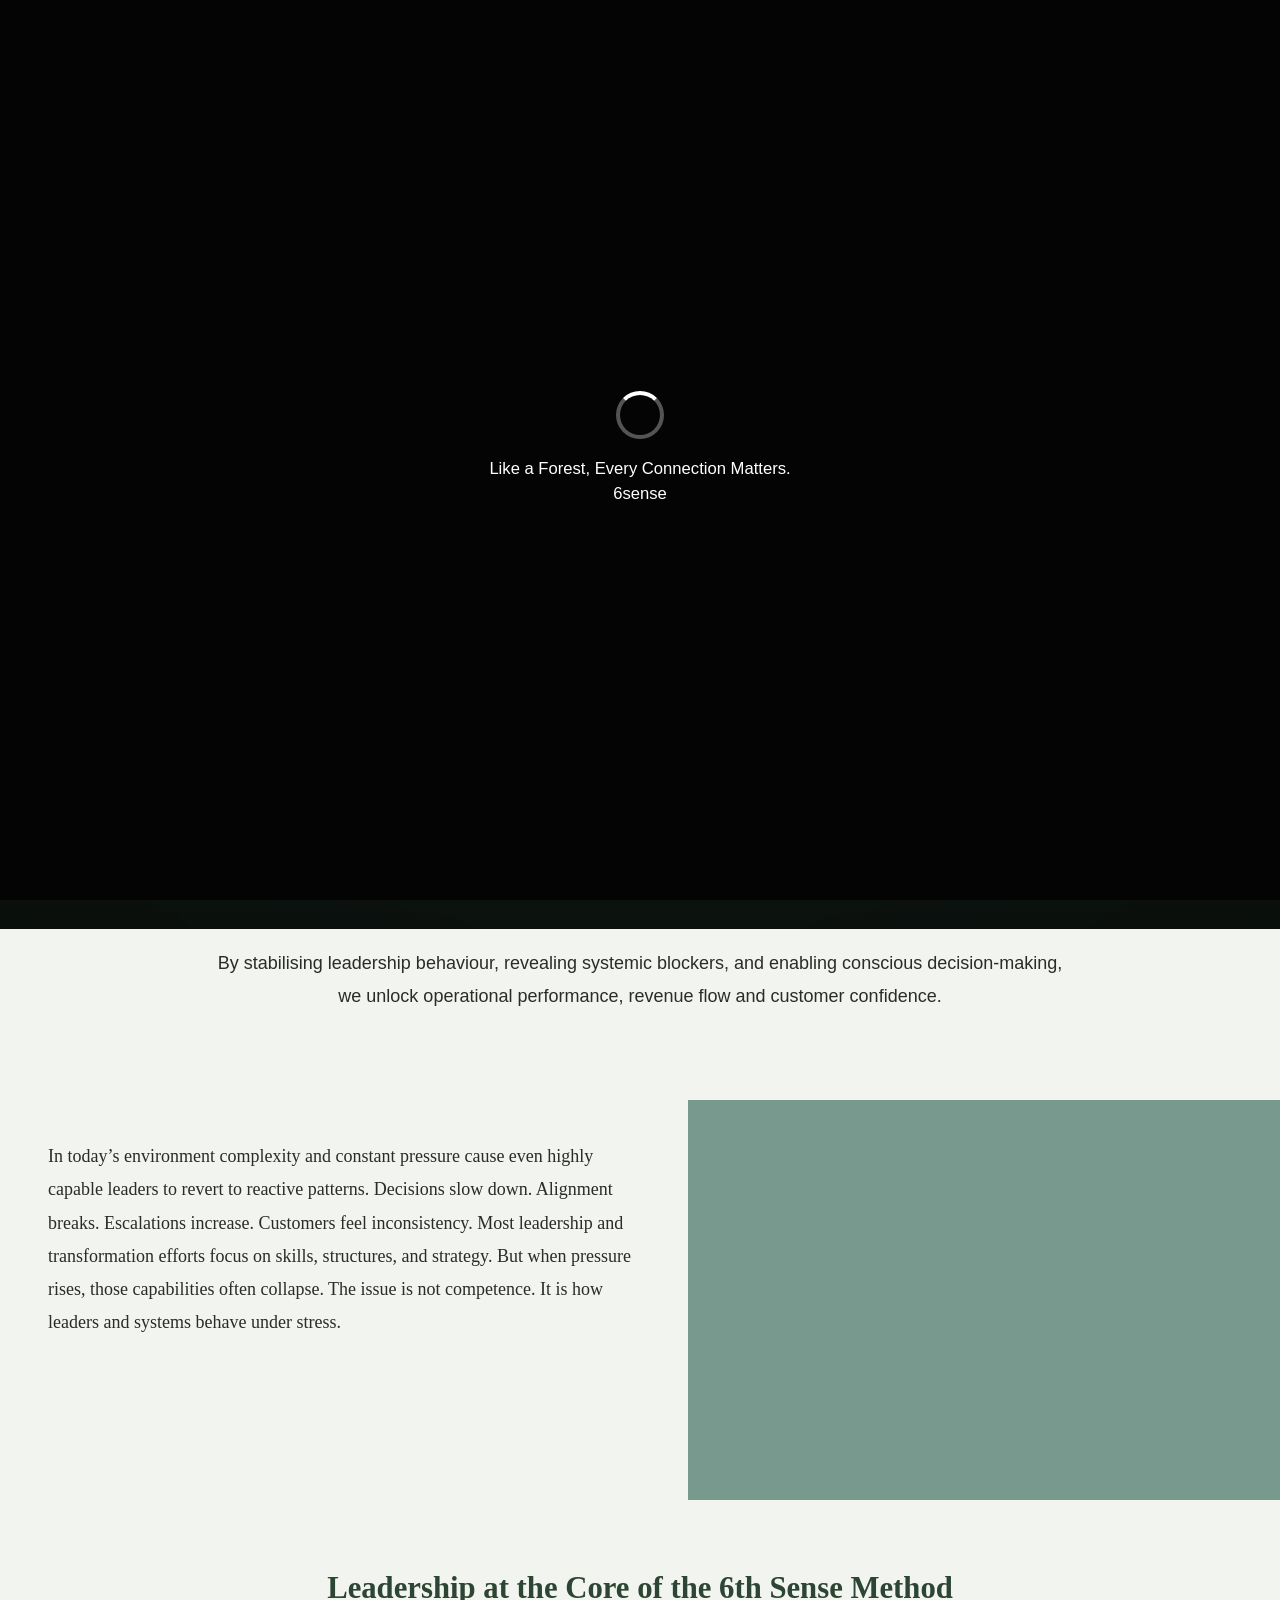
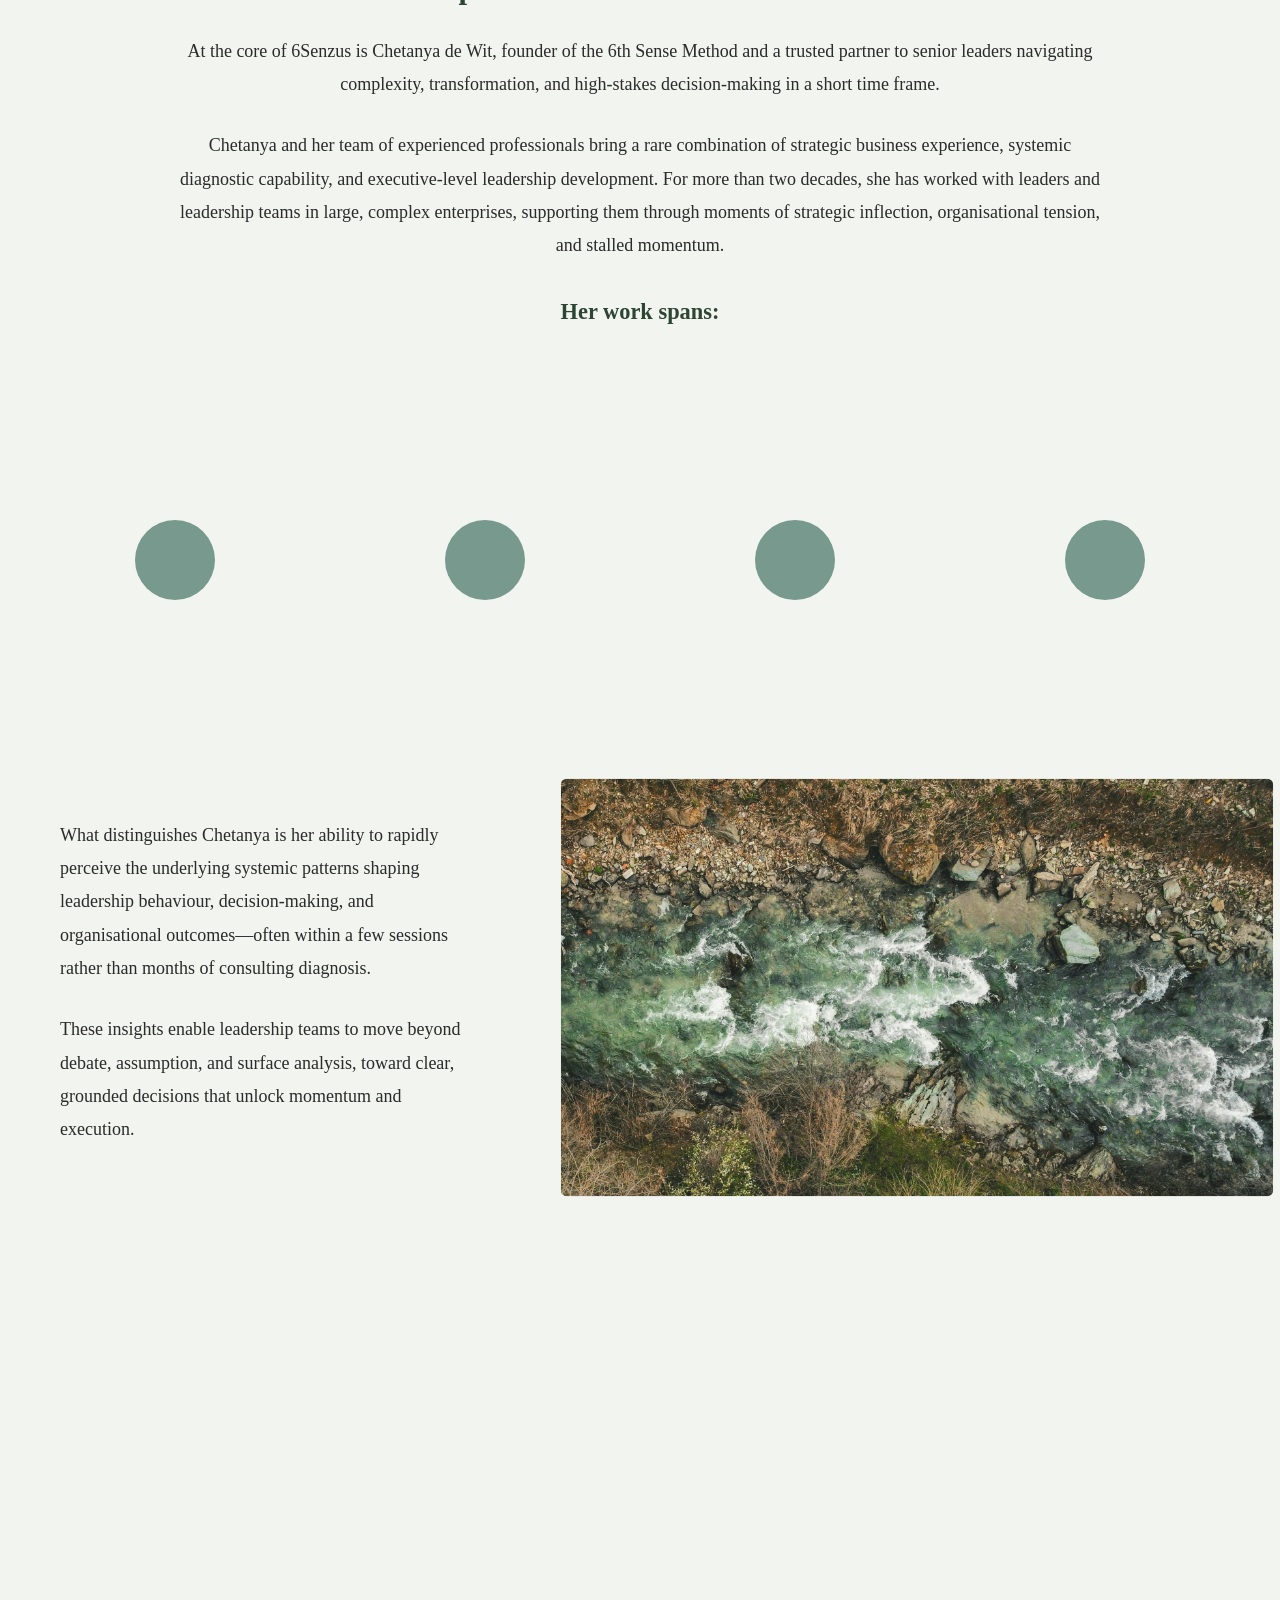
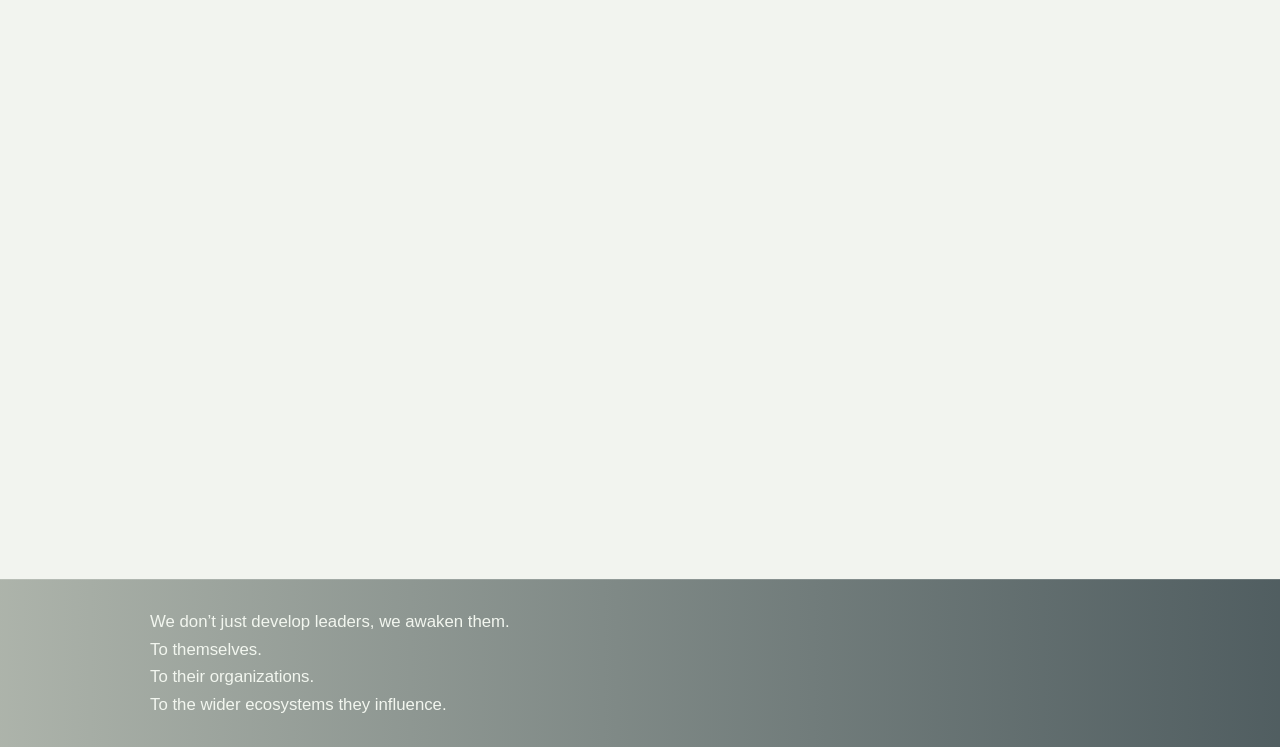
==== commit 3c9edd1f: "fix" ====
--- a/index.html
+++ b/index.html
@@ -164,7 +164,7 @@
         <img src="Pictures/utahcanyons.jpg" class="about-momentum-img about-extra-img-right" alt="Utah canyons landscape" />
     </section>
 
-    <footer class="site-footer-slogan"><p>We don&rsquo;t just develop leaders &mdash; we awaken them.</p><p>To themselves.</p><p>To their organizations.</p><p>To the wider ecosystems they influence.</p></footer>
+    <footer class="site-footer-slogan"><p>We don&rsquo;t just develop leaders, we awaken them.</p><p>To themselves.</p><p>To their organizations.</p><p>To the wider ecosystems they influence.</p></footer>
 
     <script src="script.js"></script>
 </body>
